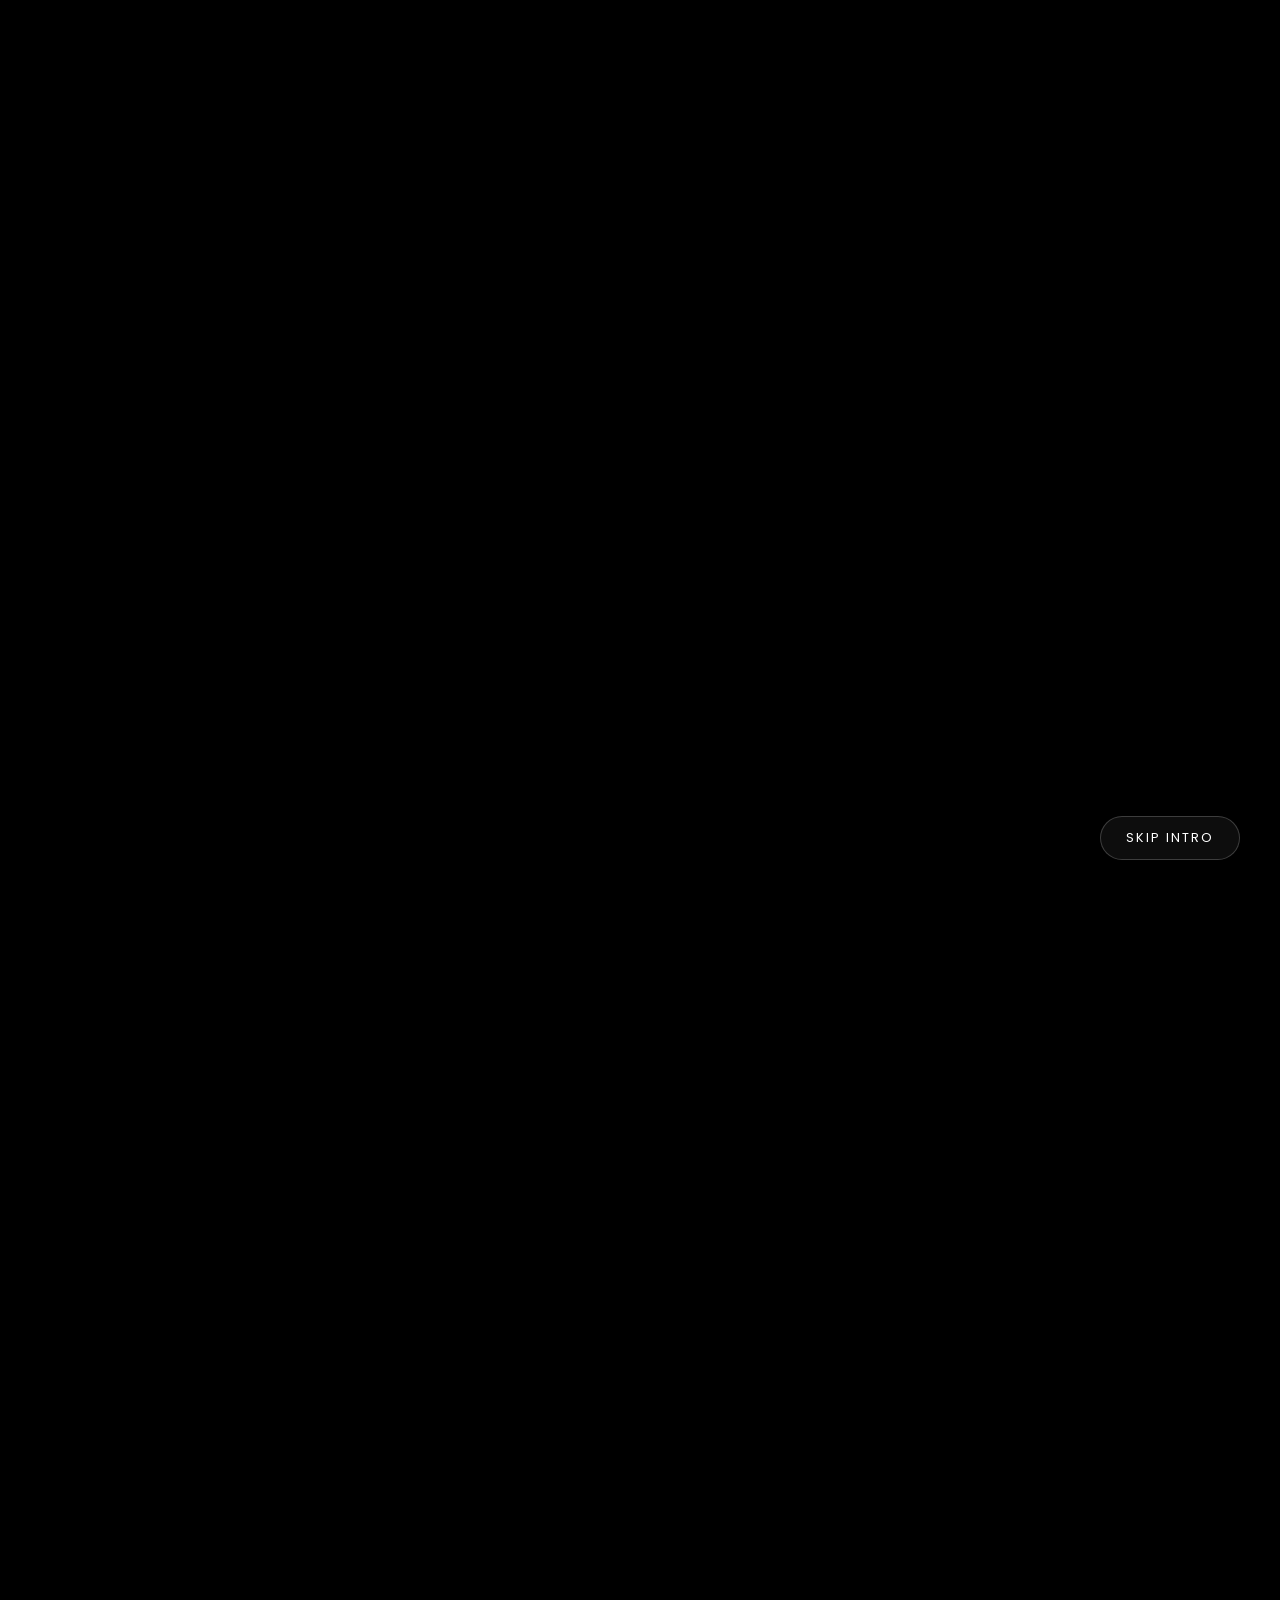
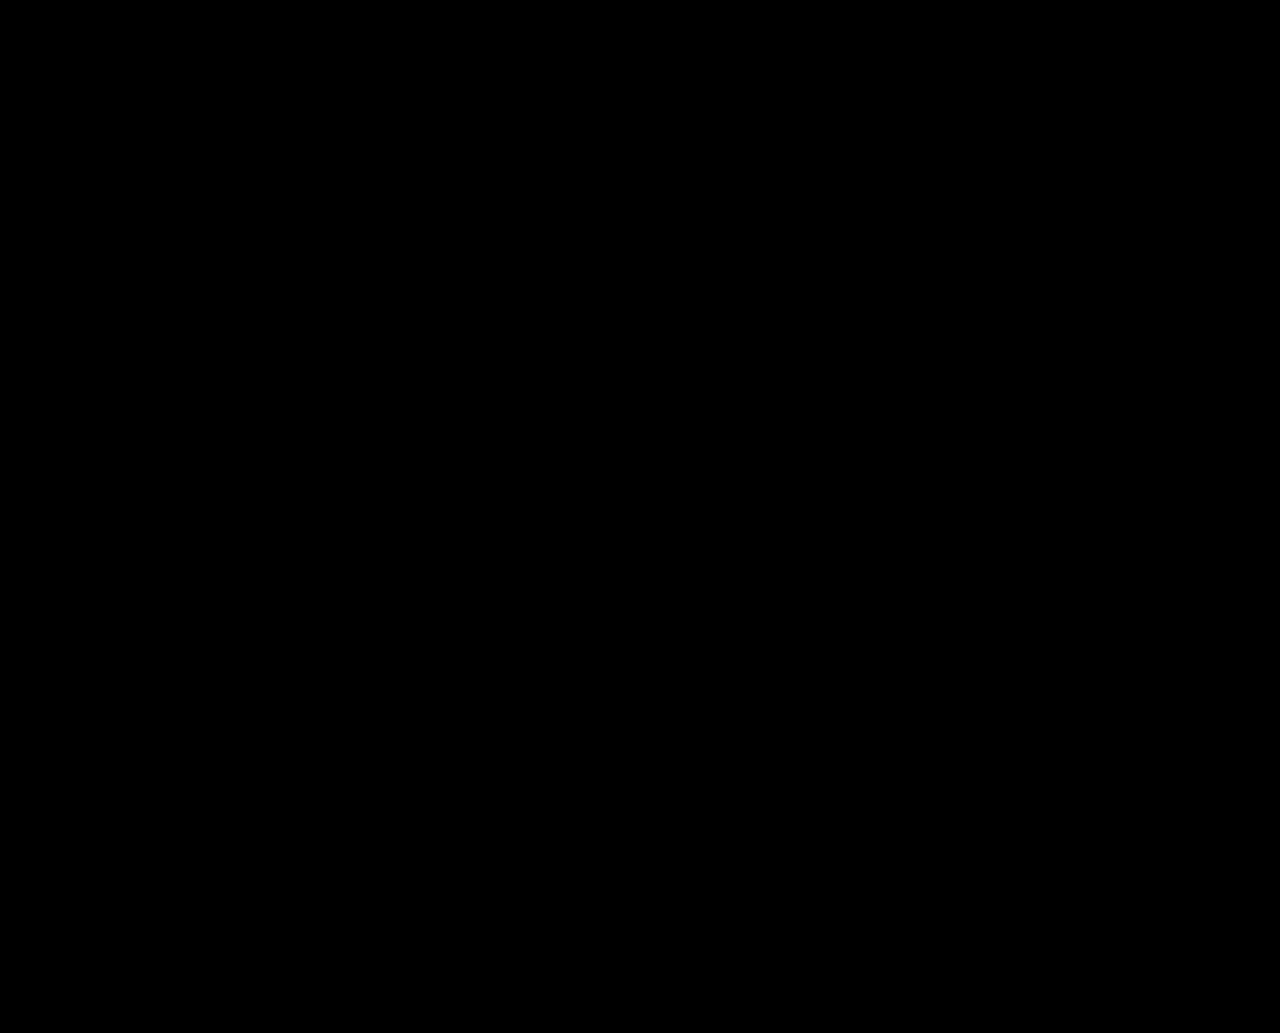
==== team.html @ 57929bd1 "updated code" ====
<!DOCTYPE html>
<html lang="en">

<head>
    <meta charset="UTF-8">
    <meta name="viewport" content="width=device-width, initial-scale=1.0">
    <title>Our Team – ASTRA</title>
    <meta name="description" content="Meet the innovators behind ASTRA Tech Student Team.">

    <!-- Google Fonts -->
    <link rel="preconnect" href="https://fonts.googleapis.com">
    <link rel="preconnect" href="https://fonts.gstatic.com" crossorigin>
    <link href="https://fonts.googleapis.com/css2?family=Bebas+Neue&family=Poppins:wght@300;400;600&display=swap"
        rel="stylesheet">

    <!-- Font Awesome for Icons -->
    <link rel="stylesheet" href="https://cdnjs.cloudflare.com/ajax/libs/font-awesome/6.4.0/css/all.min.css">

    <link rel="stylesheet" href="style.css">
</head>

<body>

    <!-- Team Initialization Video Overlay -->
    <div id="team-init-overlay" style="position: fixed; inset: 0; z-index: 100000; background: #000; overflow: hidden;">
        <video id="team-init-video" autoplay playsinline style="width: 100%; height: 100%; object-fit: cover;">
            <source src="team initialization/video12.mp4" type="video/mp4">
        </video>
        <button id="skip-team-init" style="position: absolute; bottom: 40px; right: 40px; z-index: 100001; background: rgba(255,255,255,0.05); border: 1px solid rgba(255,255,255,0.2); color: #fff; padding: 12px 25px; cursor: pointer; border-radius: 30px; font-family: 'Poppins', sans-serif; backdrop-filter: blur(10px); letter-spacing: 2px; transition: 0.3s; text-transform: uppercase; font-size: 0.8rem;">Skip Intro</button>
    </div>

    <!-- Main Team Content (Initially Hidden) -->
    <div id="team-page-wrapper" style="opacity: 0; transition: opacity 1s ease;">
        
        <!-- Scroll Progress Bar -->
        <div id="scroll-progress"></div>

        <!-- Navigation -->
        <nav id="navbar" class="scrolled"> <!-- Force scrolled state for better visibility on this page -->
            <div class="container">
                <div class="nav-logo">
                    <img src="logo/logo1-tp.png" alt="ASTRA Logo" style="height: 40px; width: auto; display: block;">
                </div>
                <ul class="nav-links">
                    <li><a href="index.html#home">Home</a></li>
                    <li><a href="team.html" class="active">Team</a></li>
                    <li><a href="index.html#about">About</a></li>
                    <li><a href="index.html#directives">Directives</a></li>
                    <li><a href="index.html#contact">Contact</a></li>
                </ul>
                <div class="nav-controls">
                    <button id="sound-toggle" title="Toggle Sound">
                        <i class="fas fa-volume-mute"></i>
                    </button>
                    <div class="menu-toggle">
                        <span></span>
                        <span></span>
                        <span></span>
                    </div>
                </div>
            </div>
        </nav>

        <!-- Team Hero Header -->
        <section class="team-section">
            <div class="container">
                <div class="section-header reveal">
                    <h1 class="section-title main-team-title">THE&nbsp;<span class="text-gradient">TEAM</span>&nbsp;ASTRA</h1>
                    <div class="divider"></div>
                    <p style="color: var(--text-dim); text-align: center; max-width: 700px; margin: 25px auto 0; font-family: 'Poppins', sans-serif; letter-spacing: 4px; text-transform: uppercase; font-size: 0.65rem; font-weight: 400; opacity: 0.7;">Meet the minds pushing the boundaries of innovation and technology.</p>
                </div>

                <!-- Leaders Section -->
                <div class="leader-grid reveal-delay">
                    <!-- Team Lead -->
                    <div class="member-card lead-card">
                        <i class="fas fa-crown"></i>
                        <span class="role">Team Lead</span>
                        <h3>DHEERAJ</h3>
                        <div class="member-links">
                            <a href="https://www.linkedin.com/in/dheeraj-koila-7a6661303?utm_source=share_via&utm_content=profile&utm_medium=member_android" target="_blank"><i class="fab fa-linkedin"></i></a>
                            <a href="https://www.instagram.com/_dheeraj_koila_?igsh=MTZxN3hvcjhiZ3JzZw==" target="_blank"><i class="fab fa-instagram"></i></a>
                        </div>
                    </div>
                </div>

                <div class="leader-grid reveal-delay-2">
                    <!-- Co-Leader 1 -->
                    <div class="member-card co-lead-card">
                        <i class="fas fa-shield-alt"></i>
                        <span class="role">Co-Lead</span>
                        <h3>DHANUSH</h3>
                        <div class="member-links">
                            <a href="https://www.linkedin.com/in/dhanush-poojary-574418384?utm_source=share_via&utm_content=profile&utm_medium=member_android" target="_blank"><i class="fab fa-linkedin"></i></a>
                            <a href="https://www.instagram.com/_.dhnx.07_?igsh=dDZrYmdpNnR1bTJ1" target="_blank"><i class="fab fa-instagram"></i></a>
                        </div>
                    </div>
                    <!-- Co-Leader 2 -->
                    <div class="member-card co-lead-card">
                        <i class="fas fa-shield-alt"></i>
                        <span class="role">Co-Lead</span>
                        <h3>KARTHIK</h3>
                        <div class="member-links">
                            <a href="https://www.linkedin.com/in/karthik-prabhu-4656a0383?utm_source=share_via&utm_content=profile&utm_medium=member_android" target="_blank"><i class="fab fa-linkedin"></i></a>
                            <a href="https://www.instagram.com/usr_kartxik?igsh=MWNmOHRqODJ6M2V4OA==" target="_blank"><i class="fab fa-instagram"></i></a>
                        </div>
                    </div>
                </div>

                <!-- Technical Category -->
                <div class="team-category section-header reveal">
                    <h2 class="text-gradient">TECHNICAL</h2>
                    <div class="divider"></div>
                </div>
                
                <div class="team-grid reveal-delay">
                    <!-- Technical Member 1 -->
                    <div class="member-card">
                        <i class="fas fa-user-circle"></i>
                        <span class="role">Technical Wing</span>
                        <h3>LIKHIL</h3>
                        <div class="member-links">
                            <a href="https://www.linkedin.com/in/s-r-likhil-514625384?utm_source=share_via&utm_content=profile&utm_medium=member_android" target="_blank"><i class="fab fa-linkedin"></i></a>
                            <a href="https://www.instagram.com/___l.i.k.h.i.l___?igsh=MWN6bmYzbWNzZ2djag==" target="_blank"><i class="fab fa-instagram"></i></a>
                        </div>
                    </div>
                    <!-- Technical Member 2 -->
                    <div class="member-card">
                        <i class="fas fa-user-circle"></i>
                        <span class="role">Technical Wing</span>
                        <h3>MADHURA</h3>
                        <div class="member-links">
                            <a href="https://www.linkedin.com/in/madhura-naik-869388380?utm_source=share_via&utm_content=profile&utm_medium=member_android" target="_blank"><i class="fab fa-linkedin"></i></a>
                        </div>
                    </div>
                </div>

                <!-- Robotics Category -->
                <div class="team-category section-header reveal">
                    <h2 class="text-gradient">ROBOTICS</h2>
                    <div class="divider"></div>
                </div>
                
                <div class="team-grid reveal-delay">
                    <!-- Robotics Member 1 -->
                    <div class="member-card">
                        <i class="fas fa-user-circle"></i>
                        <span class="role">Robotics Wing</span>
                        <h3>ADITYA</h3>
                        <div class="member-links">
                            <a href="https://www.linkedin.com/in/adithya-u-kumar-7a9913383?utm_source=share_via&utm_content=profile&utm_medium=member_android" target="_blank"><i class="fab fa-linkedin"></i></a>
                            <a href="https://www.instagram.com/adi__gowda16?igsh=N3djdDB4MXF5dzVn" target="_blank"><i class="fab fa-instagram"></i></a>
                        </div>
                    </div>
                </div>

            </div>
        </section>

        <!-- Footer Reuse -->
        <footer style="padding: 100px 0 40px; background: #000; border-top: 1px solid var(--glass-border);">
            <div class="container">
                <div class="footer-minimal" style="position: relative; padding: 40px 0; display: flex; flex-direction: column; align-items: center; z-index: 1;">
                    <!-- Scaled Spider Centered behind Footer -->
                    <div style="position: absolute; top: 50%; left: 50%; transform: translate(-50%, -50%); z-index: -1; pointer-events: none; opacity: 0.15; display: flex; justify-content: center; align-items: center; width: 100vw; overflow: hidden;">
                        <img src="logo/spider-transparent.png" alt="" style="width: 100vw; max-width: none; height: auto; object-fit: cover; filter: contrast(1.8) drop-shadow(0 0 15px rgba(255, 17, 0, 0.6)); mask-image: radial-gradient(ellipse at center, black 30%, transparent 75%); -webkit-mask-image: radial-gradient(ellipse at center, black 30%, transparent 75%);">
                    </div>
                
                    <div class="quick-links" style="margin-bottom: 25px;">
                        <a href="index.html" style="font-family: var(--font-body); font-size: 0.85rem; color: #fff; text-decoration: none; letter-spacing: 1px; border: 1px solid rgba(255,255,255,0.2); padding: 8px 25px; border-radius: 30px; transition: all 0.3s ease; display: inline-block; background: rgba(255,255,255,0.03); text-transform: uppercase;">Return to Base</a>
                    </div>

                    <p style="margin-top: 0;">&copy; 2026 ASTRA Team. All systems operational.</p>
                    <div class="social-icons">
                        <a href="https://instagram.com/astra._.in" target="_blank"><i class="fab fa-instagram"></i></a>
                    </div>
                </div>
            </div>
        </footer>

    </div> <!-- End Page Wrapper -->

    <!-- Audio Element (Dummy for script.js compatibility) -->
    <audio id="bg-music" loop style="display: none;">
        <source src="" type="audio/mpeg">
    </audio>

    <!-- Liquid Metal Ripple Scripts -->
    <script src="https://code.jquery.com/jquery-3.6.0.min.js"></script>
    <script src="https://cdn.jsdelivr.net/npm/jquery.ripples@0.6.3/dist/jquery.ripples.min.js"></script>
    
    <!-- Custom Team Logic -->
    <script>
        const teamOverlay = document.getElementById('team-init-overlay');
        const teamWrapper = document.getElementById('team-page-wrapper');
        const teamInitVideo = document.getElementById('team-init-video');
        const skipBtn = document.getElementById('skip-team-init');

        function exitTeamIntro() {
            teamOverlay.style.transition = 'all 1s ease';
            teamOverlay.style.opacity = '0';
            teamWrapper.style.opacity = '1';
            setTimeout(() => {
                teamOverlay.style.display = 'none';
                // Trigger ripples
                $('body').ripples('updateSize');
            }, 1000);
        }

        teamInitVideo.onended = exitTeamIntro;
        skipBtn.onclick = exitTeamIntro;

        // Ripple Effect initialization
        $(document).ready(function() {
            try {
                const isMobile = /Android|webOS|iPhone|iPad|iPod|BlackBerry|IEMobile|Opera Mini/i.test(navigator.userAgent);
                $('body').ripples({
                    resolution: isMobile ? 256 : 512,
                    dropRadius: 15,
                    perturbance: 0.04,
                });
            } catch (e) {}
        });
    </script>

    <script src="script.js"></script>
</body>

</html>
---- style.css ----
@import url('https://fonts.cdnfonts.com/css/avengeance');

:root {
    --primary-red: #cccccc;
    --primary-glow: #ffffff;
    --primary-blue: #ffffff; 
    --primary-purple: #666666;
    --bg-dark: #000000;
    --bg-darker: #000000;
    --glass-bg: rgba(255, 255, 255, 0.03);
    --glass-border: rgba(255, 255, 255, 0.25);
    --text-main: #ffffff;
    --text-dim: #999999;
    --font-header: 'Avengeance', sans-serif;
    --font-body: 'Poppins', sans-serif;
    --font-avengeance: 'Avengeance', sans-serif;
    --transition-smooth: all 0.4s cubic-bezier(0.4, 0, 0.2, 1);
}

* {
    margin: 0;
    padding: 0;
    box-sizing: border-box;
    cursor: default;
}

html {
    scroll-behavior: smooth;
}

body {
    background-color: var(--bg-dark);
    background-image: radial-gradient(circle at center, #1a1a1a 0%, #000000 100%);
    background-attachment: fixed;
    color: var(--text-main);
    font-family: var(--font-body);
    overflow-x: hidden;
    line-height: 1.6;
}

@media (max-width: 768px) {
    body {
        background-attachment: scroll; /* Fix for WebGL ripples on mobile */
    }
}

::selection {
    background: var(--primary-blue);
    color: #fff;
}

/* Scrollbar */
::-webkit-scrollbar {
    width: 8px;
}
::-webkit-scrollbar-track {
    background: var(--bg-darker);
}
::-webkit-scrollbar-thumb {
    background: linear-gradient(var(--primary-blue), var(--primary-purple));
    border-radius: 10px;
}

/* Utilities */
.container {
    max-width: 1200px;
    margin: 0 auto;
    padding: 0 2rem;
}

.text-gradient {
    background: linear-gradient(90deg, var(--primary-blue), var(--primary-purple));
    -webkit-background-clip: text;
    -webkit-text-fill-color: transparent;
    display: inline-block; /* Essential for padding to work on spans */
    padding-right: 0.25em; /* Increased safety margin for leaning characters */
    margin-right: -0.25em; /* Offset the padding to maintain visual centering */
}

.section {
    padding: 100px 0;
    position: relative;
    z-index: 1;
}

/* Preloader */
#preloader {
    position: fixed;
    top: 0;
    left: 0;
    width: 100%;
    height: 100%;
    background: var(--bg-darker);
    display: flex;
    justify-content: center;
    align-items: center;
    z-index: 9999;
}

.loader-content {
    position: relative;
    display: flex;
    flex-direction: column;
    align-items: center;
}

.arc-container {
    width: 150px;
    height: 150px;
    position: relative;
    margin-bottom: 20px;
}

.arc {
    position: absolute;
    border: 4px solid transparent;
    border-top-color: var(--primary-blue);
    border-radius: 50%;
    animation: spin 2s linear infinite;
}

.arc-1 {
    width: 100%;
    height: 100%;
    border-top-color: var(--primary-blue);
    animation-duration: 1.5s;
}

.arc-2 {
    width: 80%;
    height: 80%;
    top: 10%;
    left: 10%;
    border-top-color: var(--primary-red);
    animation-duration: 2s;
    animation-direction: reverse;
}

.arc-3 {
    width: 60%;
    height: 60%;
    top: 20%;
    left: 20%;
    border-top-color: var(--primary-purple);
    animation-duration: 1s;
}

.logo-text {
    font-family: var(--font-header);
    font-size: 2rem;
    letter-spacing: 5px;
    margin-top: 20px;
    text-shadow: 0 0 10px var(--primary-blue);
}

@keyframes spin {
    from { transform: rotate(0deg); }
    to { transform: rotate(360deg); }
}

/* Scroll Progress */
#scroll-progress {
    position: fixed;
    top: 0;
    left: 0;
    width: 0%;
    height: 4px;
    background: linear-gradient(90deg, var(--primary-blue), var(--primary-purple), var(--primary-red));
    z-index: 1001;
    transition: width 0.1s ease-out;
}

.glow-bg {
    position: fixed;
    top: 0;
    left: 0;
    width: 100%;
    height: 100%;
    background: var(--bg-dark); /* Solid clean background */
    pointer-events: none;
    z-index: -2; /* Ensures it sits behind the video (z-index: -1) */
}

/* scanlines removed for cleaner video view */
.glow-bg::after {
    display: none;
}

/* Navigation floating pill */
#navbar {
    position: fixed;
    top: 20px;
    left: 50%;
    transform: translateX(-50%);
    width: 90%;
    max-width: 1200px;
    padding: 15px 0;
    z-index: 1000;
    transition: var(--transition-smooth);
    border-radius: 50px;
    border: 1px solid transparent;
}

#navbar.scrolled {
    background: rgba(15, 0, 0, 0.85);
    backdrop-filter: blur(15px);
    border: 1px solid var(--primary-glow);
    box-shadow: 0 10px 30px rgba(255, 17, 0, 0.2);
    padding: 10px 0;
}

#navbar .container {
    display: flex;
    justify-content: space-between;
    align-items: center;
}

.nav-logo {
    font-family: var(--font-header);
    font-size: 1.8rem;
    font-weight: 900;
    letter-spacing: 2px;
    color: white;
}

.nav-links {
    display: flex;
    list-style: none;
    gap: 15px; /* Decreased space between links */
}

.nav-links li a {
    text-decoration: none;
    color: #ffffff; /* Brightened to pure white */
    font-family: var(--font-header);
    font-size: 0.85rem; 
    font-weight: normal;
    letter-spacing: 1.5px;
    margin-right: -1.5px; /* Ensures last character is fully visible */
    text-shadow: 0 2px 5px rgba(0,0,0,1), 0 0 15px rgba(0,0,0,0.8); 
    transition: var(--transition-smooth);
    text-transform: uppercase;
    position: relative;
    padding: 0 5px; /* Minor safety buffer */
}

/* Glowing Underline Animation */
.nav-links li a::after {
    content: '';
    position: absolute;
    bottom: 0;
    left: 0;
    width: 0%;
    height: 2px;
    background: var(--primary-glow);
    transition: width 0.3s ease-out;
    box-shadow: 0 0 10px var(--primary-glow);
}

.nav-links li a:hover::after {
    width: 100%;
}

.nav-links li a:hover {
    color: #ffffff;
    text-shadow: 0 0 8px var(--primary-glow);
}

.nav-controls {
    display: flex;
    align-items: center;
    gap: 20px;
}

#sound-toggle {
    background: none;
    border: 1px solid var(--glass-border);
    color: white;
    width: 40px;
    height: 40px;
    border-radius: 50%;
    cursor: pointer;
    display: flex;
    justify-content: center;
    align-items: center;
    transition: var(--transition-smooth);
}

#sound-toggle:hover {
    border-color: var(--primary-blue);
    box-shadow: 0 0 10px rgba(0, 210, 255, 0.3);
}

.menu-toggle {
    display: none;
    flex-direction: column;
    gap: 5px;
    cursor: pointer;
}

.menu-toggle span {
    width: 25px;
    height: 2px;
    background: white;
    transition: var(--transition-smooth);
}

/* Hero Section */
.hero {
    height: 100vh;
    display: flex;
    justify-content: center;
    align-items: center;
    position: relative;
    overflow: hidden;
}

.video-container {
    position: absolute;
    top: 0;
    left: 0;
    width: 100%;
    height: 100%;
    z-index: -1;
}

#hero-video {
    width: 100%;
    height: 100%;
    object-fit: cover;
}

.video-overlay {
    position: absolute;
    top: 0;
    left: 0;
    width: 100%;
    height: 100%;
    /* Deeper Black Fade for seamless section transitions */
    background: linear-gradient(to bottom, 
        transparent 0%, 
        rgba(0, 0, 0, 0.2) 30%, 
        rgba(0, 0, 0, 0.6) 70%, 
        rgb(0, 0, 0) 100%);
}

.hero-content {
    text-align: center;
    z-index: 10;
}

/* Hero Content Update */
.hero-logo-container {
    margin-bottom: 20px;
    animation: heroFadeIn 1.5s ease-out;
}

.hero-logo {
    max-width: 800px; /* Slightly increased size */
    height: auto;
    opacity: 0.85; 
    mix-blend-mode: normal; 
    filter: drop-shadow(0 0 20px rgba(255, 255, 255, 0.3)); 
    transform: perspective(1000px) translate3d(0,0,20px); 
    animation: heroFadeIn 1.5s ease-out;
}

.tagline {
    font-family: var(--font-header);
    font-size: 1.2rem; 
    letter-spacing: 8px; 
    color: #ffffff; /* Forced pure white to ensure it is visible */
    text-shadow: 0 0 10px rgba(0, 0, 0, 0.8); /* Ensures it pops over any bright video spots */
    margin-top: 0px; 
    margin-bottom: 40px;
    text-transform: uppercase;
    position: relative;
    z-index: 20; /* Keep it securely above all backgrounds and overlays */
    animation: heroFadeIn 1.5s ease-out 0.5s both;
}

.btn-glow {
    display: inline-block;
    padding: 15px 40px;
    background: transparent;
    border: 1px solid var(--primary-blue);
    color: white;
    text-decoration: none;
    font-family: var(--font-header);
    letter-spacing: 2px;
    text-transform: uppercase;
    position: relative;
    transition: var(--transition-smooth);
    animation: heroFadeIn 1.5s ease-out 1s both;
    overflow: hidden;
}

.btn-glow::before {
    content: '';
    position: absolute;
    top: 0;
    left: -100%;
    width: 100%;
    height: 100%;
    background: linear-gradient(90deg, transparent, rgba(0, 210, 255, 0.2), transparent);
    transition: 0.5s;
}

.btn-glow:hover::before {
    left: 100%;
}

.btn-glow:hover {
    background: var(--primary-blue);
    box-shadow: 0 0 20px var(--primary-blue);
    color: var(--bg-dark);
    font-weight: bold;
}

@keyframes heroFadeIn {
    from { opacity: 0; transform: translateY(30px); filter: blur(10px); }
    to { opacity: 1; transform: translateY(0); filter: blur(0); }
}

/* Sections Styling */
.section-header {
    text-align: center;
    margin-bottom: 60px;
}

.section-title {
    font-family: var(--font-header);
    font-size: 2.5rem;
    text-transform: uppercase;
    letter-spacing: 2px;
    word-spacing: 12px; /* Force space between words for Avengeance font */
    margin-right: -2px; /* Balancing letter-spacing */
    margin-bottom: 20px;
    overflow: visible;
}

.divider {
    width: 100px;
    height: 3px;
    background: linear-gradient(90deg, var(--primary-blue), var(--primary-purple));
    margin: 0 auto;
    position: relative;
}

.divider::after {
    content: '';
    position: absolute;
    top: 50%;
    left: 50%;
    transform: translate(-50%, -50%);
    width: 10px;
    height: 10px;
    background: white;
    border-radius: 50%;
    box-shadow: 0 0 10px white;
}

/* About Section */
.about-grid {
    display: grid;
    grid-template-columns: 1fr 1fr;
    gap: 60px;
    align-items: center;
}

.about-text p {
    margin-bottom: 20px;
    font-size: 1.1rem;
    color: var(--text-dim);
}

.about-cards {
    display: grid;
    grid-template-columns: 1fr 1fr;
    gap: 20px;
}

.stat-card {
    background: linear-gradient(135deg, rgba(255, 0, 0, 0.1), rgba(0, 0, 0, 0.5));
    border: 1px solid var(--primary-red);
    box-shadow: 0 0 15px rgba(255, 0, 0, 0.2);
    padding: 30px;
    border-radius: 15px;
    text-align: center;
    transition: var(--transition-smooth);
    backdrop-filter: blur(10px);
}

.stat-card:hover {
    transform: translateY(-10px);
    box-shadow: 0 0 30px var(--primary-red);
    background: rgba(255, 0, 0, 0.15);
}

.stat-card i {
    font-size: 2.5rem;
    color: var(--primary-blue);
    margin-bottom: 20px;
}

.stat-card h3 {
    font-family: var(--font-header);
    margin-bottom: 10px;
    font-size: 1.2rem;
}

/* Core Directives */
.directives-grid {
    display: grid;
    grid-template-columns: repeat(auto-fit, minmax(250px, 1fr));
    gap: 30px;
}

.directive-card {
    position: relative;
    padding: 40px;
    background: linear-gradient(135deg, #1a0000, #000000);
    border: 2px solid var(--glass-border);
    border-radius: 20px;
    overflow: hidden;
    transition: var(--transition-smooth);
    box-shadow: inset 0 0 20px rgba(255, 0, 0, 0.1);
}

.card-glow {
    position: absolute;
    top: 50%;
    left: 50%;
    transform: translate(-50%, -50%);
    width: 200%;
    height: 200%;
    background: radial-gradient(circle, rgba(255, 17, 0, 0.15) 0%, transparent 60%);
    opacity: 0;
    transition: var(--transition-smooth);
    pointer-events: none;
}

.directive-card:hover .card-glow {
    opacity: 1;
}

.directive-card:hover {
    transform: scale(1.05) translateY(-5px);
    border-color: var(--primary-red);
    box-shadow: 0 0 30px rgba(255, 17, 0, 0.4), inset 0 0 10px rgba(255, 17, 0, 0.2);
}

.directive-card.neon-blue:hover, 
.directive-card.neon-red:hover, 
.directive-card.neon-purple:hover { 
    border-color: #ff0000; 
    box-shadow: 0 0 40px rgba(255, 0, 0, 0.5);
}

.icon-box {
    width: 60px;
    height: 60px;
    background: var(--glass-bg);
    border-radius: 12px;
    display: flex;
    justify-content: center;
    align-items: center;
    margin-bottom: 25px;
    transition: var(--transition-smooth);
}

.directive-card:hover .icon-box {
    background: white;
}

.directive-card:hover .icon-box i {
    color: var(--bg-dark);
}

.icon-box i {
    font-size: 1.5rem;
    color: white;
}

.directive-card h3 {
    font-family: var(--font-header);
    font-size: 1.5rem;
    margin-bottom: 15px;
    letter-spacing: 1px;
}

.directive-card p {
    color: var(--text-dim);
    font-size: 0.95rem;
}

/* Gallery Section */
.gallery-grid {
    display: grid;
    grid-template-columns: repeat(auto-fit, minmax(300px, 1fr));
    gap: 20px;
}

.gallery-item {
    position: relative;
    border-radius: 15px;
    overflow: hidden;
    aspect-ratio: 16/9;
    cursor: pointer;
}

.gallery-item img {
    width: 100%;
    height: 100%;
    object-fit: cover;
    transition: transform 0.6s cubic-bezier(0.4, 0, 0.2, 1);
}

.gallery-overlay {
    position: absolute;
    top: 0;
    left: 0;
    width: 100%;
    height: 100%;
    background: rgba(0, 210, 255, 0.4);
    display: flex;
    justify-content: center;
    align-items: center;
    opacity: 0;
    transition: var(--transition-smooth);
    backdrop-filter: blur(5px);
}

.gallery-overlay span {
    font-family: var(--font-header);
    color: white;
    border: 2px solid white;
    padding: 10px 20px;
    letter-spacing: 2px;
    text-transform: uppercase;
}

.gallery-item:hover img {
    transform: scale(1.1);
}

.gallery-item:hover .gallery-overlay {
    opacity: 1;
}

/* Contact Section */
.contact-container {
    display: flex;
    flex-direction: column;
    align-items: center;
    gap: 50px;
}

.contact-info {
    display: grid;
    grid-template-columns: 1fr 1fr;
    gap: 30px;
    width: 100%;
    max-width: 800px;
}

.contact-card {
    background: var(--glass-bg);
    border: 1px solid var(--glass-border);
    padding: 40px;
    border-radius: 20px;
    text-align: center;
    transition: var(--transition-smooth);
}

.contact-card:hover {
    border-color: var(--primary-purple);
    box-shadow: 0 0 20px rgba(188, 0, 255, 0.2);
    transform: translateY(-5px);
}

.contact-card i {
    font-size: 3rem;
    margin-bottom: 20px;
    background: linear-gradient(45deg, var(--primary-blue), var(--primary-purple));
    -webkit-background-clip: text;
    -webkit-text-fill-color: transparent;
}

.contact-card h3 {
    font-family: var(--font-header);
    margin-bottom: 10px;
}

.contact-card a {
    color: var(--text-dim);
    text-decoration: none;
    transition: var(--transition-smooth);
}

.contact-card a:hover {
    color: var(--primary-blue);
}

.tech-lines {
    width: 100%;
    height: 1px;
    background: linear-gradient(90deg, transparent, var(--glass-border), transparent);
    position: relative;
}

.footer-minimal {
    text-align: center;
    padding-bottom: 40px;
}

.footer-minimal p {
    font-family: var(--font-header);
    font-size: 0.8rem;
    letter-spacing: 2px;
    color: var(--text-dim);
    margin-bottom: 20px;
}

.social-icons {
    display: flex;
    gap: 20px;
    justify-content: center;
}

.social-icons a {
    color: var(--text-dim);
    font-size: 1.5rem;
    transition: var(--transition-smooth);
}

.social-icons a:hover {
    color: var(--primary-blue);
    transform: translateY(-5px);
}

/* Lightbox Modal */
.lightbox {
    display: none;
    position: fixed;
    z-index: 2000;
    top: 0;
    left: 0;
    width: 100%;
    height: 100%;
    background-color: rgba(2, 2, 2, 0.95);
    backdrop-filter: blur(10px);
}

.lightbox-content {
    margin: auto;
    display: block;
    max-width: 90%;
    max-height: 80%;
    margin-top: 5vh;
    border: 1px solid var(--glass-border);
}

#caption {
    margin: auto;
    display: block;
    width: 80%;
    max-width: 700px;
    text-align: center;
    color: #ccc;
    padding: 20px 0;
    font-family: var(--font-header);
    letter-spacing: 2px;
}

.close-lightbox {
    position: absolute;
    top: 30px;
    right: 35px;
    color: #f1f1f1;
    font-size: 40px;
    font-weight: bold;
    cursor: pointer;
}

/* Animations */
.reveal {
    opacity: 0;
    transform: translateY(50px);
    transition: all 0.8s ease-out;
}

.reveal.active {
    opacity: 1;
    transform: translateY(0);
}

.reveal-delay {
    opacity: 0;
    transform: translateY(50px);
    transition: all 0.8s ease-out 0.2s;
}

.reveal-delay.active {
    opacity: 1;
    transform: translateY(0);
}

.reveal-delay-2 {
    opacity: 0;
    transform: translateY(50px);
    transition: all 0.8s ease-out 0.4s;
}

.reveal-delay-2.active {
    opacity: 1;
    transform: translateY(0);
}

.reveal-delay-3 {
    opacity: 0;
    transform: translateY(50px);
    transition: all 0.8s ease-out 0.6s;
}

.reveal-delay-3.active {
    opacity: 1;
    transform: translateY(0);
}

/* Responsive */
@media (max-width: 992px) {
    .hero-logo { max-width: 80vw; } 
    .about-grid { grid-template-columns: 1fr; }
    
    /* Transparent fully animated mobile menu */
    .nav-links { 
        position: absolute;
        top: 100%;
        left: 0;
        width: 100%;
        flex-direction: column;
        background: transparent; /* Fully transparent */
        padding: 20px 0;
        text-align: center;
        opacity: 0;
        visibility: hidden;
        transform: translateY(-20px);
        transition: all 0.4s cubic-bezier(0.4, 0, 0.2, 1);
        border: none; /* Removed the border as well for absolute transparency */
    }
    
    .nav-links.active {
        opacity: 1;
        visibility: visible;
        transform: translateY(0);
    }

    .menu-toggle { display: flex; }
}

@media (max-width: 768px) {
    .hero-logo { max-width: 90vw; }
    .tagline { 
        font-size: 0.9rem; 
        letter-spacing: 4px; 
        margin-bottom: 30px; 
        padding: 0 10px;
    }
    .contact-info { grid-template-columns: 1fr; }
    .container { padding: 0 1.5rem; }
}

@media (max-width: 480px) {
    .hero-logo { max-width: 95vw; }
    .tagline { 
        font-size: 0.8rem; 
        letter-spacing: 3px; 
    }
    .btn-glow {
        padding: 12px 30px;
        font-size: 0.9rem;
    }
}

/* --- Team Page --- */
.team-section {
    padding: 120px 0;
}

.main-team-title {
    font-size: 4rem;
    letter-spacing: 12px;
    word-spacing: 25px; /* Significant gap between THE, TEAM, and ASTRA */
    text-align: center;
    font-weight: 800;
    margin-top: 40px;
    text-shadow: 0 0 30px rgba(255, 255, 255, 0.2);
    overflow: visible;
    white-space: nowrap; /* Keep it on one line as a flagship title */
    display: block;
    width: 100%;
    margin-right: -12px; /* Crucial: offsets the letter-spacing to truly center the word */
}

.team-grid {
    display: grid;
    grid-template-columns: repeat(auto-fit, minmax(280px, 1fr));
    gap: 30px;
    margin-top: 40px;
}

.leader-grid {
    display: flex;
    justify-content: center;
    flex-wrap: wrap;
    gap: 40px;
    margin-bottom: 80px;
}

.member-card {
    background: linear-gradient(135deg, rgba(255, 255, 255, 0.1) 0%, rgba(255, 255, 255, 0.02) 100%);
    border: 1px solid rgba(255, 255, 255, 0.1);
    backdrop-filter: blur(15px);
    border-radius: 20px;
    padding: 40px 30px;
    text-align: center;
    transition: all 0.5s cubic-bezier(0.175, 0.885, 0.32, 1.275);
    position: relative;
    display: flex;
    flex-direction: column;
    align-items: center;
    overflow: hidden;
    box-shadow: 0 10px 30px rgba(0, 0, 0, 0.5);
}

.member-card::before {
    content: '';
    position: absolute;
    top: -50%;
    left: -50%;
    width: 200%;
    height: 200%;
    background: linear-gradient(45deg, transparent, rgba(255, 255, 255, 0.1), transparent);
    transform: rotate(45deg);
    transition: 0.8s;
    pointer-events: none;
}

.member-card:hover::before {
    left: 100%;
    top: 100%;
}

.member-card:hover {
    transform: translateY(-15px) scale(1.02);
    border-color: rgba(255, 255, 255, 0.4);
    box-shadow: 0 20px 40px rgba(255, 255, 255, 0.1);
    background: linear-gradient(135deg, rgba(255, 255, 255, 0.15) 0%, rgba(255, 255, 255, 0.05) 100%);
}

.member-card i.fa-user-circle {
    font-size: 4rem;
    color: #fff;
    margin-bottom: 20px;
    opacity: 0.8;
    transition: 0.4s;
    filter: drop-shadow(0 0 10px rgba(255, 255, 255, 0.3));
}

.member-card:hover i.fa-user-circle {
    transform: scale(1.1);
    opacity: 1;
    filter: drop-shadow(0 0 20px rgba(255, 255, 255, 0.5));
}

.member-card h3 {
    font-family: var(--font-header);
    font-size: 2rem;
    margin-bottom: 8px;
    letter-spacing: 3px;
    color: #fff;
    text-shadow: 0 0 10px rgba(0,0,0,1);
}

.member-card .role {
    color: var(--primary-glow);
    font-size: 0.8rem;
    text-transform: uppercase;
    letter-spacing: 4px;
    margin-bottom: 25px;
    font-weight: 600;
    opacity: 0.9;
}

.member-links {
    display: flex;
    gap: 25px;
    margin-top: auto;
}

.member-links a {
    color: rgba(255, 255, 255, 0.6);
    font-size: 1.5rem;
    transition: all 0.3s ease;
}

.member-links a:hover {
    color: #fff;
    transform: translateY(-3px) scale(1.2);
    text-shadow: 0 0 15px rgba(255, 255, 255, 0.8);
}

/* --- Lead & Co-Lead Elite Styles --- */
.lead-card {
    min-width: 380px;
    padding: 70px 40px;
    border: 2px solid rgba(255, 255, 255, 0.5);
    background: linear-gradient(135deg, rgba(255, 255, 255, 0.25) 0%, rgba(255, 255, 255, 0.05) 100%);
    box-shadow: 0 0 50px rgba(255, 255, 255, 0.15), inset 0 0 20px rgba(255, 255, 255, 0.1);
    animation: float 4s ease-in-out infinite;
}

.lead-card i.fa-crown {
    font-size: 5rem;
    color: #fff;
    margin-bottom: 25px;
    filter: drop-shadow(0 0 20px rgba(255, 255, 255, 0.8));
}

.lead-card h3 {
    font-size: 2.8rem;
    color: #ffffff;
    margin-bottom: 20px;
    text-shadow: 0 0 15px rgba(255, 255, 255, 0.5);
}

.lead-card .role {
    color: #000;
    background: #fff;
    padding: 6px 20px;
    border-radius: 4px;
    font-weight: 800;
    box-shadow: 0 0 25px rgba(255,255,255,0.6);
}

.co-lead-card {
    min-width: 340px;
    padding: 50px 30px;
    border: 1px solid rgba(255, 255, 255, 0.3);
    background: linear-gradient(135deg, rgba(255, 255, 255, 0.15) 0%, rgba(255, 255, 255, 0.03) 100%);
    box-shadow: 0 0 30px rgba(255, 255, 255, 0.05);
    animation: float 4s ease-in-out infinite;
    animation-delay: 1.5s;
}

.co-lead-card i.fa-shield-alt {
    font-size: 4rem;
    color: rgba(255,255,255,0.8);
    margin-bottom: 20px;
    filter: drop-shadow(0 0 15px rgba(255, 255, 255, 0.4));
}

.co-lead-card h3 {
    font-size: 2.2rem;
}

.co-lead-card .role {
    color: #000;
    background: rgba(255,255,255,0.8);
    padding: 5px 15px;
    border-radius: 4px;
    font-weight: 700;
}

@keyframes float {
    0% { transform: translateY(0px); }
    50% { transform: translateY(-15px); }
    100% { transform: translateY(0px); }
}

/* Mobile Overrides for Team Cards */
@media (max-width: 768px) {
    .team-grid {
        grid-template-columns: repeat(auto-fit, minmax(140px, 1fr));
        gap: 15px;
    }

    .member-card {
        padding: 20px 15px;
        border-radius: 15px;
    }

    .member-card i.fa-user-circle {
        font-size: 2.2rem;
        margin-bottom: 10px;
    }

    .member-card h3 {
        font-size: 1.1rem;
        letter-spacing: 1px;
    }

    .member-card .role {
        font-size: 0.55rem;
        letter-spacing: 1px;
        margin-bottom: 12px;
    }

    .member-links {
        gap: 12px;
    }

    .member-links a {
        font-size: 1rem;
    }

    .leader-grid {
        gap: 15px;
    }

    .leader-card {
        width: 100%;
        max-width: 260px;
    }

    .team-category h2 {
        font-size: 2rem;
    }
}
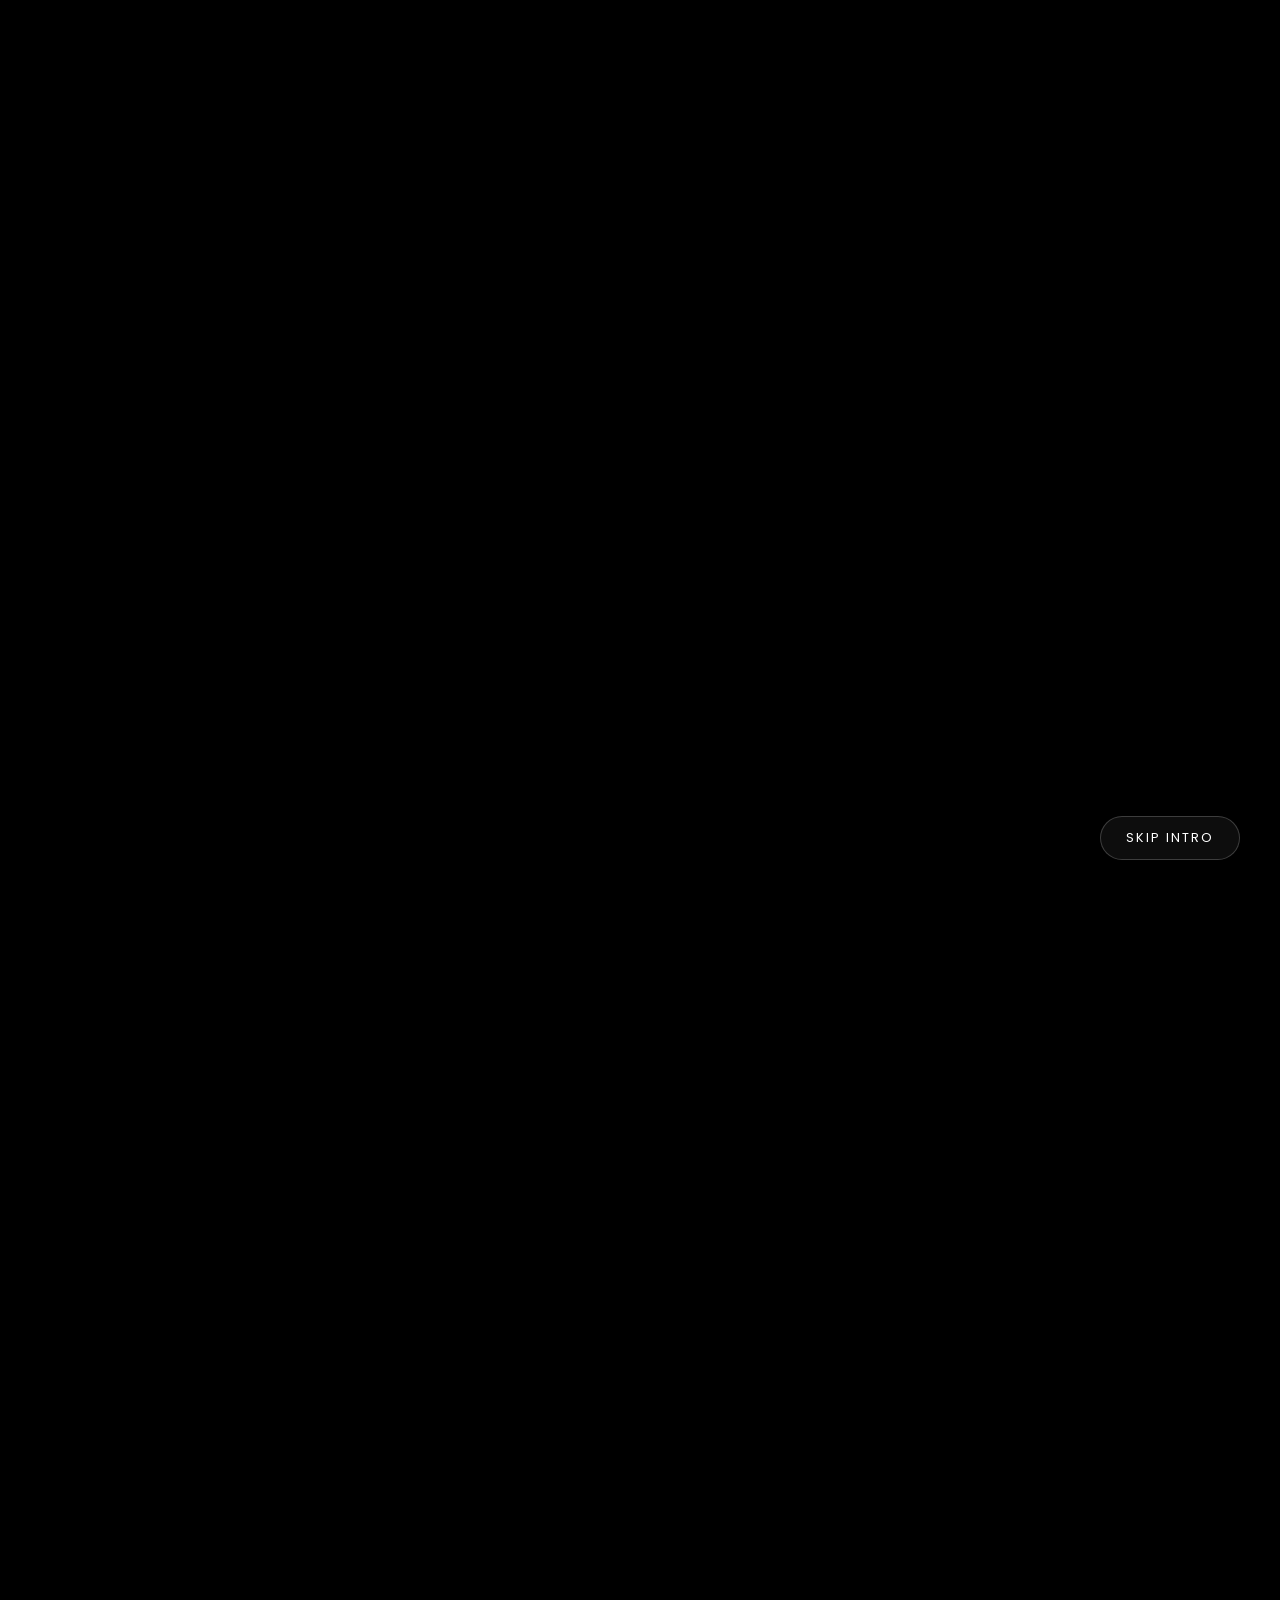
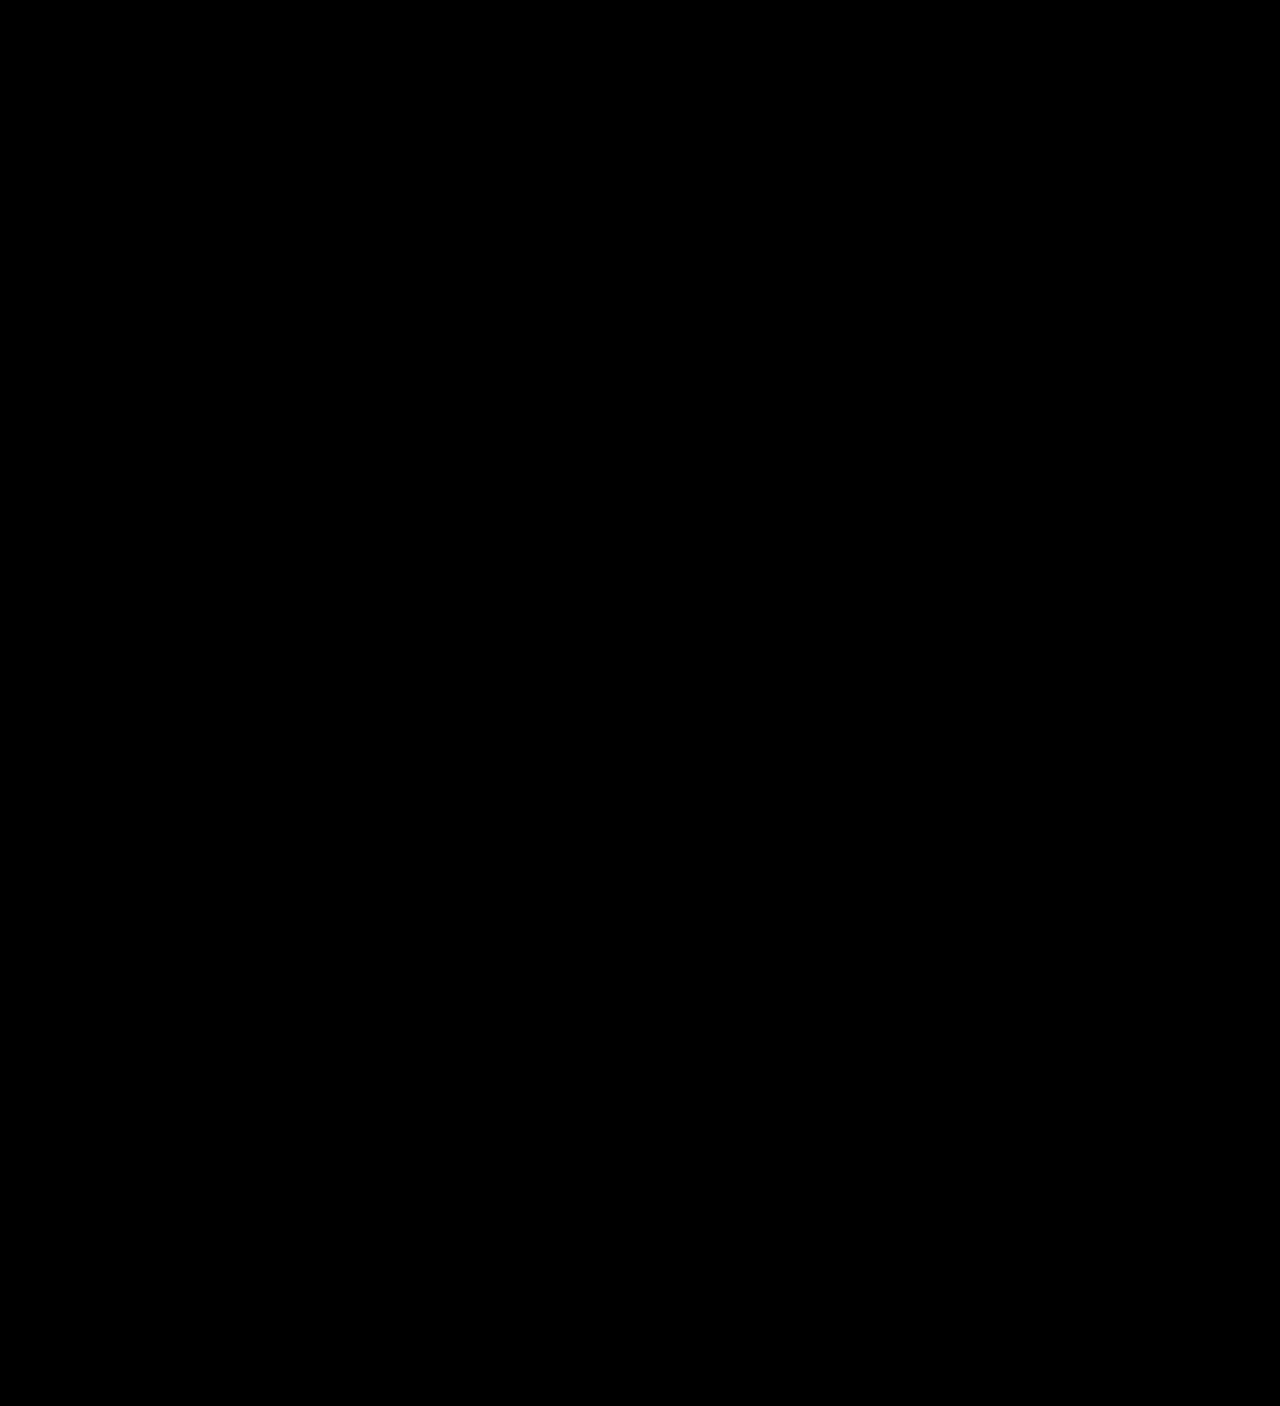
==== commit ad8d951d: "updated code" ====
--- a/team.html
+++ b/team.html
@@ -26,12 +26,14 @@
         <video id="team-init-video" autoplay playsinline style="width: 100%; height: 100%; object-fit: cover;">
             <source src="team initialization/video12.mp4" type="video/mp4">
         </video>
-        <button id="skip-team-init" style="position: absolute; bottom: 40px; right: 40px; z-index: 100001; background: rgba(255,255,255,0.05); border: 1px solid rgba(255,255,255,0.2); color: #fff; padding: 12px 25px; cursor: pointer; border-radius: 30px; font-family: 'Poppins', sans-serif; backdrop-filter: blur(10px); letter-spacing: 2px; transition: 0.3s; text-transform: uppercase; font-size: 0.8rem;">Skip Intro</button>
+        <button id="skip-team-init"
+            style="position: absolute; bottom: 40px; right: 40px; z-index: 100001; background: rgba(255,255,255,0.05); border: 1px solid rgba(255,255,255,0.2); color: #fff; padding: 12px 25px; cursor: pointer; border-radius: 30px; font-family: 'Poppins', sans-serif; backdrop-filter: blur(10px); letter-spacing: 2px; transition: 0.3s; text-transform: uppercase; font-size: 0.8rem;">Skip
+            Intro</button>
     </div>
 
     <!-- Main Team Content (Initially Hidden) -->
     <div id="team-page-wrapper" style="opacity: 0; transition: opacity 1s ease;">
-        
+
         <!-- Scroll Progress Bar -->
         <div id="scroll-progress"></div>
 
@@ -42,11 +44,11 @@
                     <img src="logo/logo1-tp.png" alt="ASTRA Logo" style="height: 40px; width: auto; display: block;">
                 </div>
                 <ul class="nav-links">
-                    <li><a href="index.html#home">Home</a></li>
+                    <li><a href="index.html?skipIntro=true#home">Home</a></li>
                     <li><a href="team.html" class="active">Team</a></li>
-                    <li><a href="index.html#about">About</a></li>
-                    <li><a href="index.html#directives">Directives</a></li>
-                    <li><a href="index.html#contact">Contact</a></li>
+                    <li><a href="index.html?skipIntro=true#about">About</a></li>
+                    <li><a href="index.html?skipIntro=true#directives">Directives</a></li>
+                    <li><a href="index.html?skipIntro=true#contact">Contact</a></li>
                 </ul>
                 <div class="nav-controls">
                     <button id="sound-toggle" title="Toggle Sound">
@@ -65,21 +67,28 @@
         <section class="team-section">
             <div class="container">
                 <div class="section-header reveal">
-                    <h1 class="section-title main-team-title">THE&nbsp;<span class="text-gradient">TEAM</span>&nbsp;ASTRA</h1>
+                    <h1 class="section-title main-team-title">THE&nbsp;<span
+                            class="text-gradient">TEAM</span>&nbsp;ASTRA</h1>
                     <div class="divider"></div>
-                    <p style="color: var(--text-dim); text-align: center; max-width: 700px; margin: 25px auto 0; font-family: 'Poppins', sans-serif; letter-spacing: 4px; text-transform: uppercase; font-size: 0.65rem; font-weight: 400; opacity: 0.7;">Meet the minds pushing the boundaries of innovation and technology.</p>
+                    <p
+                        style="color: var(--text-dim); text-align: center; max-width: 700px; margin: 25px auto 0; font-family: 'Poppins', sans-serif; letter-spacing: 4px; text-transform: uppercase; font-size: 0.65rem; font-weight: 400; opacity: 0.7;">
+                        Meet the minds pushing the boundaries of innovation and technology.</p>
                 </div>
 
                 <!-- Leaders Section -->
                 <div class="leader-grid reveal-delay">
                     <!-- Team Lead -->
                     <div class="member-card lead-card">
-                        <i class="fas fa-crown"></i>
+                        <div class="member-photo-wrapper">
+                            <img src="assests/dheeraj.jpg" alt="Dheeraj" class="member-photo">
+                        </div>
                         <span class="role">Team Lead</span>
                         <h3>DHEERAJ</h3>
                         <div class="member-links">
-                            <a href="https://www.linkedin.com/in/dheeraj-koila-7a6661303?utm_source=share_via&utm_content=profile&utm_medium=member_android" target="_blank"><i class="fab fa-linkedin"></i></a>
-                            <a href="https://www.instagram.com/_dheeraj_koila_?igsh=MTZxN3hvcjhiZ3JzZw==" target="_blank"><i class="fab fa-instagram"></i></a>
+                            <a href="https://www.linkedin.com/in/dheeraj-koila-7a6661303?utm_source=share_via&utm_content=profile&utm_medium=member_android"
+                                target="_blank"><i class="fab fa-linkedin"></i></a>
+                            <a href="https://www.instagram.com/_dheeraj_koila_?igsh=MTZxN3hvcjhiZ3JzZw=="
+                                target="_blank"><i class="fab fa-instagram"></i></a>
                         </div>
                     </div>
                 </div>
@@ -87,22 +96,30 @@
                 <div class="leader-grid reveal-delay-2">
                     <!-- Co-Leader 1 -->
                     <div class="member-card co-lead-card">
-                        <i class="fas fa-shield-alt"></i>
+                        <div class="member-photo-wrapper">
+                            <img src="assests/dhanush.jpg" alt="Dhanush" class="member-photo">
+                        </div>
                         <span class="role">Co-Lead</span>
                         <h3>DHANUSH</h3>
                         <div class="member-links">
-                            <a href="https://www.linkedin.com/in/dhanush-poojary-574418384?utm_source=share_via&utm_content=profile&utm_medium=member_android" target="_blank"><i class="fab fa-linkedin"></i></a>
-                            <a href="https://www.instagram.com/_.dhnx.07_?igsh=dDZrYmdpNnR1bTJ1" target="_blank"><i class="fab fa-instagram"></i></a>
+                            <a href="https://www.linkedin.com/in/dhanush-poojary-574418384?utm_source=share_via&utm_content=profile&utm_medium=member_android"
+                                target="_blank"><i class="fab fa-linkedin"></i></a>
+                            <a href="https://www.instagram.com/_.dhnx.07_?igsh=dDZrYmdpNnR1bTJ1" target="_blank"><i
+                                    class="fab fa-instagram"></i></a>
                         </div>
                     </div>
                     <!-- Co-Leader 2 -->
                     <div class="member-card co-lead-card">
-                        <i class="fas fa-shield-alt"></i>
+                        <div class="member-photo-wrapper">
+                            <img src="assests/karthik.jpg" alt="Karthik" class="member-photo">
+                        </div>
                         <span class="role">Co-Lead</span>
                         <h3>KARTHIK</h3>
                         <div class="member-links">
-                            <a href="https://www.linkedin.com/in/karthik-prabhu-4656a0383?utm_source=share_via&utm_content=profile&utm_medium=member_android" target="_blank"><i class="fab fa-linkedin"></i></a>
-                            <a href="https://www.instagram.com/usr_kartxik?igsh=MWNmOHRqODJ6M2V4OA==" target="_blank"><i class="fab fa-instagram"></i></a>
+                            <a href="https://www.linkedin.com/in/karthik-prabhu-4656a0383?utm_source=share_via&utm_content=profile&utm_medium=member_android"
+                                target="_blank"><i class="fab fa-linkedin"></i></a>
+                            <a href="https://www.instagram.com/usr_kartxik?igsh=MWNmOHRqODJ6M2V4OA==" target="_blank"><i
+                                    class="fab fa-instagram"></i></a>
                         </div>
                     </div>
                 </div>
@@ -112,25 +129,32 @@
                     <h2 class="text-gradient">TECHNICAL</h2>
                     <div class="divider"></div>
                 </div>
-                
+
                 <div class="team-grid reveal-delay">
                     <!-- Technical Member 1 -->
                     <div class="member-card">
-                        <i class="fas fa-user-circle"></i>
+                        <div class="member-photo-wrapper">
+                            <img src="assests/likhil.jpg" alt="Likhil" class="member-photo">
+                        </div>
                         <span class="role">Technical Wing</span>
                         <h3>LIKHIL</h3>
                         <div class="member-links">
-                            <a href="https://www.linkedin.com/in/s-r-likhil-514625384?utm_source=share_via&utm_content=profile&utm_medium=member_android" target="_blank"><i class="fab fa-linkedin"></i></a>
-                            <a href="https://www.instagram.com/___l.i.k.h.i.l___?igsh=MWN6bmYzbWNzZ2djag==" target="_blank"><i class="fab fa-instagram"></i></a>
+                            <a href="https://www.linkedin.com/in/s-r-likhil-514625384?utm_source=share_via&utm_content=profile&utm_medium=member_android"
+                                target="_blank"><i class="fab fa-linkedin"></i></a>
+                            <a href="https://www.instagram.com/___l.i.k.h.i.l___?igsh=MWN6bmYzbWNzZ2djag=="
+                                target="_blank"><i class="fab fa-instagram"></i></a>
                         </div>
                     </div>
                     <!-- Technical Member 2 -->
                     <div class="member-card">
-                        <i class="fas fa-user-circle"></i>
+                        <div class="member-photo-wrapper">
+                            <img src="assests/madhura.jpg" alt="Madhura" class="member-photo">
+                        </div>
                         <span class="role">Technical Wing</span>
                         <h3>MADHURA</h3>
                         <div class="member-links">
-                            <a href="https://www.linkedin.com/in/madhura-naik-869388380?utm_source=share_via&utm_content=profile&utm_medium=member_android" target="_blank"><i class="fab fa-linkedin"></i></a>
+                            <a href="https://www.linkedin.com/in/madhura-naik-869388380?utm_source=share_via&utm_content=profile&utm_medium=member_android"
+                                target="_blank"><i class="fab fa-linkedin"></i></a>
                         </div>
                     </div>
                 </div>
@@ -140,16 +164,20 @@
                     <h2 class="text-gradient">ROBOTICS</h2>
                     <div class="divider"></div>
                 </div>
-                
+
                 <div class="team-grid reveal-delay">
                     <!-- Robotics Member 1 -->
                     <div class="member-card">
-                        <i class="fas fa-user-circle"></i>
+                        <div class="member-photo-wrapper">
+                            <img src="assests/aditiya.jpg" alt="Aditya" class="member-photo">
+                        </div>
                         <span class="role">Robotics Wing</span>
-                        <h3>ADITYA</h3>
-                        <div class="member-links">
-                            <a href="https://www.linkedin.com/in/adithya-u-kumar-7a9913383?utm_source=share_via&utm_content=profile&utm_medium=member_android" target="_blank"><i class="fab fa-linkedin"></i></a>
-                            <a href="https://www.instagram.com/adi__gowda16?igsh=N3djdDB4MXF5dzVn" target="_blank"><i class="fab fa-instagram"></i></a>
+                        <h3>ADITHYA</h3>
+                        <div class="member-links">
+                            <a href="https://www.linkedin.com/in/adithya-u-kumar-7a9913383?utm_source=share_via&utm_content=profile&utm_medium=member_android"
+                                target="_blank"><i class="fab fa-linkedin"></i></a>
+                            <a href="https://www.instagram.com/adi__gowda16?igsh=N3djdDB4MXF5dzVn" target="_blank"><i
+                                    class="fab fa-instagram"></i></a>
                         </div>
                     </div>
                 </div>
@@ -160,14 +188,19 @@
         <!-- Footer Reuse -->
         <footer style="padding: 100px 0 40px; background: #000; border-top: 1px solid var(--glass-border);">
             <div class="container">
-                <div class="footer-minimal" style="position: relative; padding: 40px 0; display: flex; flex-direction: column; align-items: center; z-index: 1;">
+                <div class="footer-minimal"
+                    style="position: relative; padding: 40px 0; display: flex; flex-direction: column; align-items: center; z-index: 1;">
                     <!-- Scaled Spider Centered behind Footer -->
-                    <div style="position: absolute; top: 50%; left: 50%; transform: translate(-50%, -50%); z-index: -1; pointer-events: none; opacity: 0.15; display: flex; justify-content: center; align-items: center; width: 100vw; overflow: hidden;">
-                        <img src="logo/spider-transparent.png" alt="" style="width: 100vw; max-width: none; height: auto; object-fit: cover; filter: contrast(1.8) drop-shadow(0 0 15px rgba(255, 17, 0, 0.6)); mask-image: radial-gradient(ellipse at center, black 30%, transparent 75%); -webkit-mask-image: radial-gradient(ellipse at center, black 30%, transparent 75%);">
-                    </div>
-                
+                    <div
+                        style="position: absolute; top: 50%; left: 50%; transform: translate(-50%, -50%); z-index: -1; pointer-events: none; opacity: 0.15; display: flex; justify-content: center; align-items: center; width: 100vw; overflow: hidden;">
+                        <img src="logo/spider-transparent.png" alt=""
+                            style="width: 100vw; max-width: none; height: auto; object-fit: cover; filter: contrast(1.8) drop-shadow(0 0 15px rgba(255, 17, 0, 0.6)); mask-image: radial-gradient(ellipse at center, black 30%, transparent 75%); -webkit-mask-image: radial-gradient(ellipse at center, black 30%, transparent 75%);">
+                    </div>
+
                     <div class="quick-links" style="margin-bottom: 25px;">
-                        <a href="index.html" style="font-family: var(--font-body); font-size: 0.85rem; color: #fff; text-decoration: none; letter-spacing: 1px; border: 1px solid rgba(255,255,255,0.2); padding: 8px 25px; border-radius: 30px; transition: all 0.3s ease; display: inline-block; background: rgba(255,255,255,0.03); text-transform: uppercase;">Return to Base</a>
+                        <a href="index.html?skipIntro=true"
+                            style="font-family: var(--font-body); font-size: 0.85rem; color: #fff; text-decoration: none; letter-spacing: 1px; border: 1px solid rgba(255,255,255,0.2); padding: 8px 25px; border-radius: 30px; transition: all 0.3s ease; display: inline-block; background: rgba(255,255,255,0.03); text-transform: uppercase;">Return
+                            to Base</a>
                     </div>
 
                     <p style="margin-top: 0;">&copy; 2026 ASTRA Team. All systems operational.</p>
@@ -188,7 +221,7 @@
     <!-- Liquid Metal Ripple Scripts -->
     <script src="https://code.jquery.com/jquery-3.6.0.min.js"></script>
     <script src="https://cdn.jsdelivr.net/npm/jquery.ripples@0.6.3/dist/jquery.ripples.min.js"></script>
-    
+
     <!-- Custom Team Logic -->
     <script>
         const teamOverlay = document.getElementById('team-init-overlay');
@@ -211,7 +244,7 @@
         skipBtn.onclick = exitTeamIntro;
 
         // Ripple Effect initialization
-        $(document).ready(function() {
+        $(document).ready(function () {
             try {
                 const isMobile = /Android|webOS|iPhone|iPad|iPod|BlackBerry|IEMobile|Opera Mini/i.test(navigator.userAgent);
                 $('body').ripples({
@@ -219,11 +252,11 @@
                     dropRadius: 15,
                     perturbance: 0.04,
                 });
-            } catch (e) {}
+            } catch (e) { }
         });
     </script>
 
     <script src="script.js"></script>
 </body>
 
-</html>
+</html>
--- a/style.css
+++ b/style.css
@@ -1,3 +1,4 @@
+@import url('https://fonts.googleapis.com/css2?family=Bebas+Neue&family=Poppins:wght@300;400;600&family=Orbitron:wght@400;500;700&display=swap');
 @import url('https://fonts.cdnfonts.com/css/avengeance');
 
 :root {
@@ -13,6 +14,7 @@
     --text-dim: #999999;
     --font-header: 'Avengeance', sans-serif;
     --font-body: 'Poppins', sans-serif;
+    --font-tech: 'Orbitron', sans-serif;
     --font-avengeance: 'Avengeance', sans-serif;
     --transition-smooth: all 0.4s cubic-bezier(0.4, 0, 0.2, 1);
 }
@@ -469,9 +471,12 @@
 }
 
 .about-text p {
-    margin-bottom: 20px;
-    font-size: 1.1rem;
+    font-family: var(--font-tech);
     color: var(--text-dim);
+    line-height: 1.8;
+    margin-bottom: 25px;
+    font-size: 0.95rem;
+    letter-spacing: 0.5px;
 }
 
 .about-cards {
@@ -999,6 +1004,44 @@
     margin-top: auto;
 }
 
+/* --- Member Portraits --- */
+.member-photo-wrapper {
+    width: 150px;
+    height: 150px;
+    margin: 0 auto 25px;
+    border-radius: 50%;
+    position: relative;
+    border: 2px solid rgba(255, 255, 255, 0.4);
+    overflow: hidden;
+    box-shadow: 0 0 30px rgba(255, 255, 255, 0.1);
+    transition: var(--transition-smooth);
+}
+
+.lead-card .member-photo-wrapper {
+    width: 180px;
+    height: 180px;
+    border-color: #ffffff;
+    box-shadow: 0 0 40px rgba(255, 255, 255, 0.3);
+}
+
+.member-photo {
+    width: 100%;
+    height: 100%;
+    object-fit: cover;
+    filter: brightness(1.1) contrast(1.1);
+    transition: var(--transition-smooth);
+}
+
+.member-card:hover .member-photo-wrapper {
+    transform: scale(1.05);
+    border-color: #fff;
+    box-shadow: 0 0 50px rgba(255, 255, 255, 0.4);
+}
+
+.member-card:hover .member-photo {
+    transform: scale(1.1);
+}
+
 .member-links a {
     color: rgba(255, 255, 255, 0.6);
     font-size: 1.5rem;
@@ -1127,4 +1170,23 @@
     .team-category h2 {
         font-size: 2rem;
     }
-}
+
+    .main-team-title {
+        font-size: 2rem;
+        letter-spacing: 5px;
+        margin-right: -5px;
+        white-space: normal; /* Allow wrapping on very small screens if needed */
+        line-height: 1.2;
+    }
+
+    .member-photo-wrapper {
+        width: 100px !important;
+        height: 100px !important;
+        margin-bottom: 15px;
+    }
+
+    .lead-card .member-photo-wrapper {
+        width: 130px !important;
+        height: 130px !important;
+    }
+}
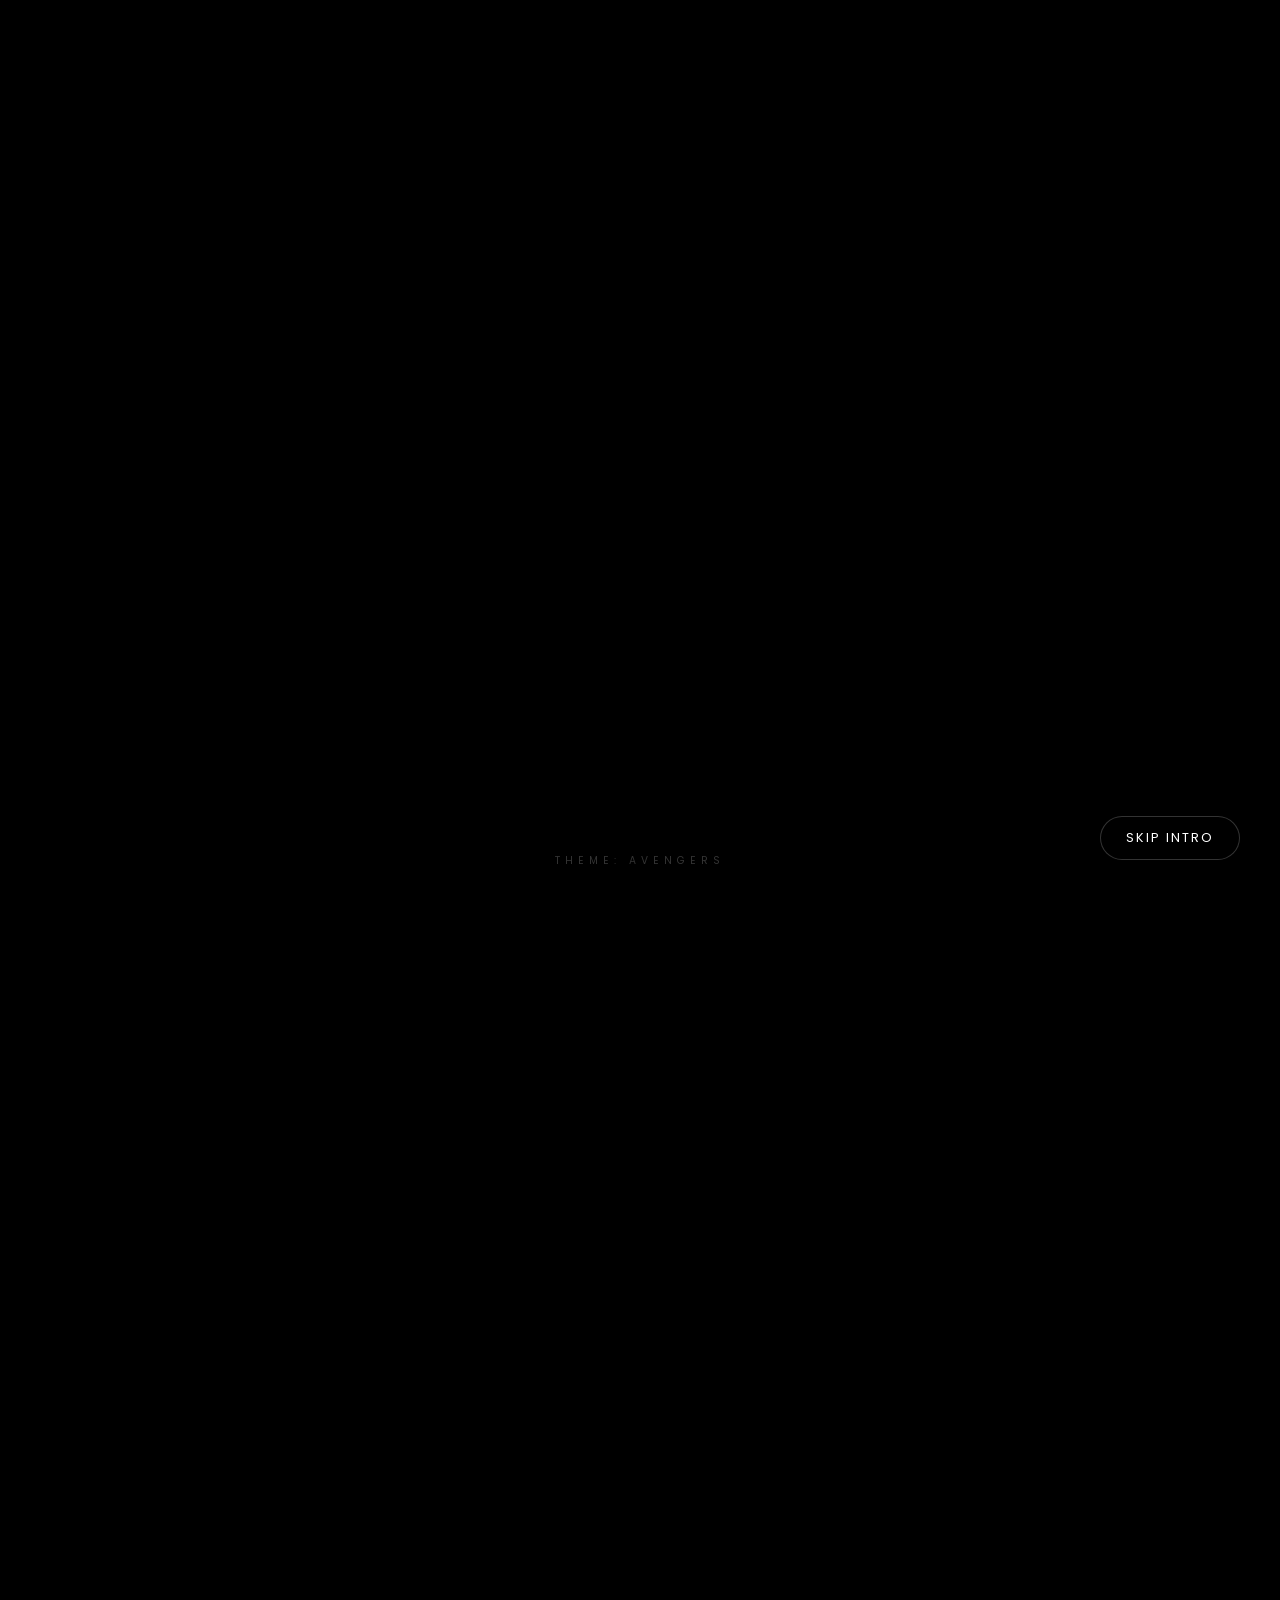
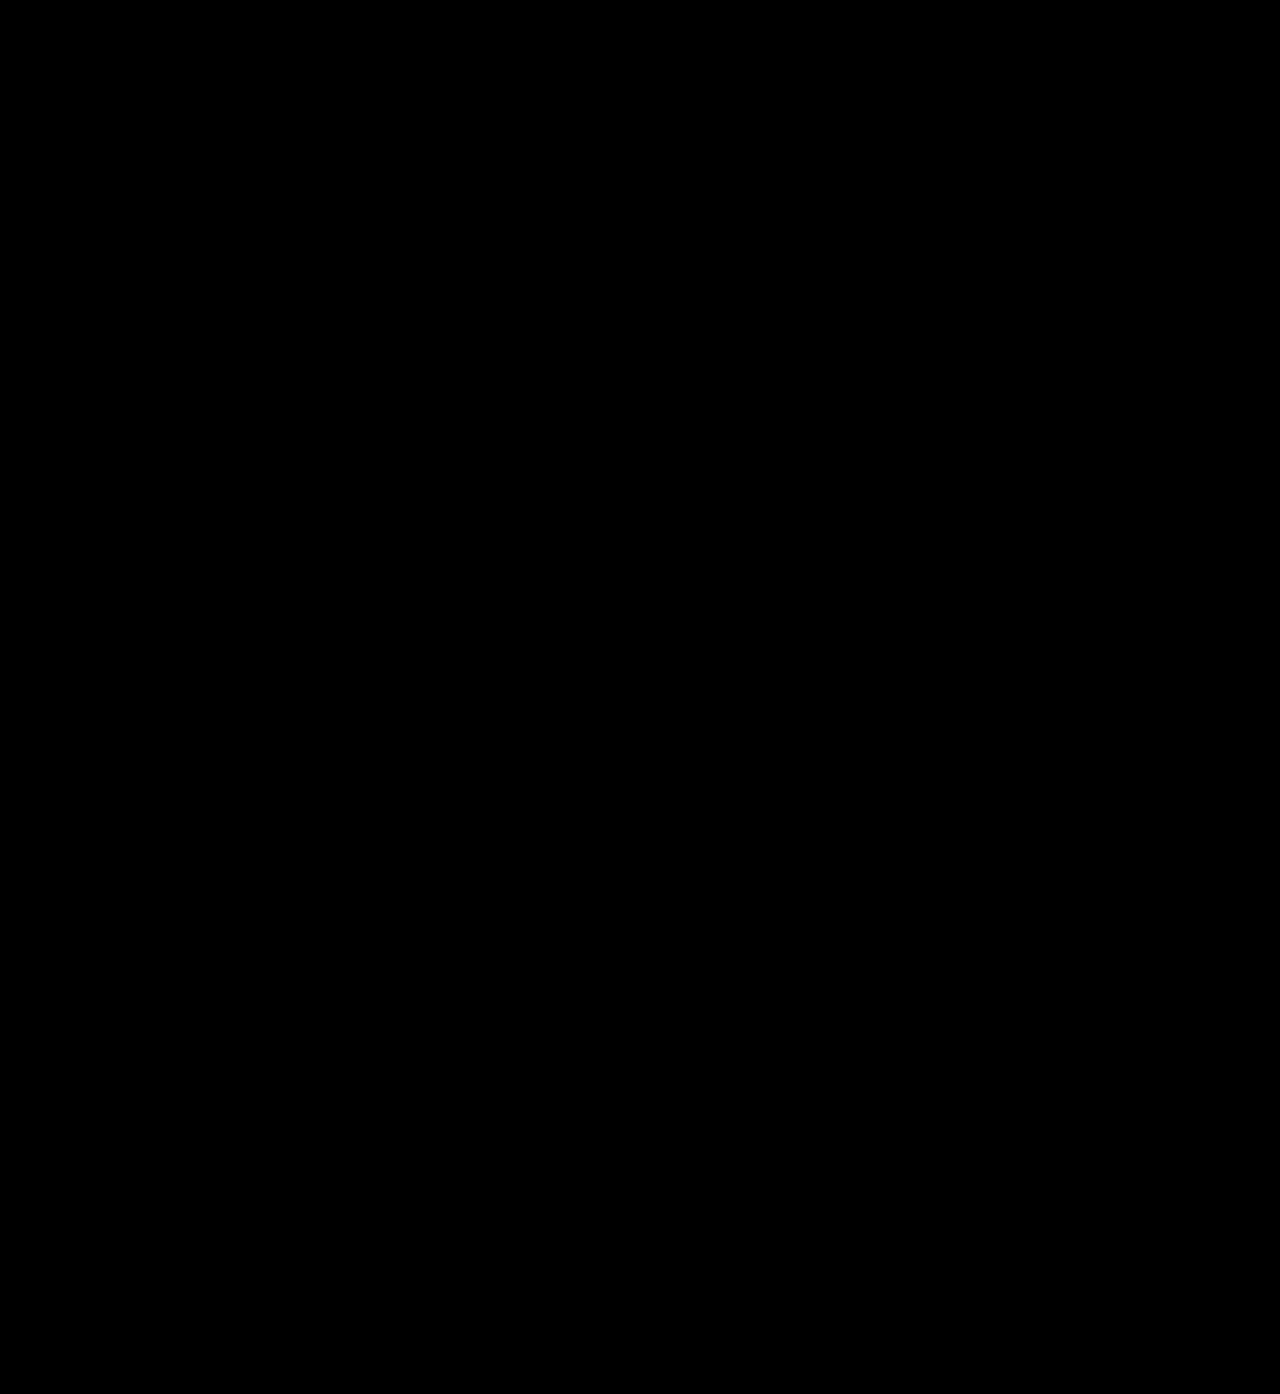
==== commit 5c3c57b4: "major changes" ====
--- a/team.html
+++ b/team.html
@@ -22,17 +22,33 @@
 <body>
 
     <!-- Team Initialization Video Overlay -->
-    <div id="team-init-overlay" style="position: fixed; inset: 0; z-index: 100000; background: #000; overflow: hidden;">
-        <video id="team-init-video" autoplay playsinline style="width: 100%; height: 100%; object-fit: cover;">
-            <source src="team initialization/video12.mp4" type="video/mp4">
+    <div id="team-init-overlay" style="position: fixed; inset: 0; z-index: 100000; background: #000; display: flex; justify-content: center; align-items: center; overflow: hidden;">
+        <!-- Fullscreen Video (Autoplay with Sound) -->
+        <video id="team-init-video" autoplay playsinline style="width: 100%; height: 100%; object-fit: cover; position: absolute; inset: 0; z-index: 100001; pointer-events: none;">
+            <source src="team initialization/InShot_20260420_103519614.mp4" type="video/mp4">
         </video>
+
+        <!-- Invisible Audio Unlocker -->
+        <div id="audio-unlocker" style="position: absolute; inset: 0; z-index: 100002; cursor: pointer;"></div>
+        
         <button id="skip-team-init"
-            style="position: absolute; bottom: 40px; right: 40px; z-index: 100001; background: rgba(255,255,255,0.05); border: 1px solid rgba(255,255,255,0.2); color: #fff; padding: 12px 25px; cursor: pointer; border-radius: 30px; font-family: 'Poppins', sans-serif; backdrop-filter: blur(10px); letter-spacing: 2px; transition: 0.3s; text-transform: uppercase; font-size: 0.8rem;">Skip
-            Intro</button>
+            style="position: absolute; bottom: 40px; right: 40px; z-index: 100003; background: rgba(0,0,0,0.4); border: 1px solid rgba(255,255,255,0.2); color: #fff; padding: 12px 25px; cursor: pointer; border-radius: 30px; font-family: 'Poppins', sans-serif; backdrop-filter: blur(10px); letter-spacing: 2px; transition: 0.3s; text-transform: uppercase; font-size: 0.8rem;">Skip Intro</button>
+        <p style="position: absolute; bottom: 30px; left: 50%; transform: translateX(-50%); font-size: 0.65rem; color: rgba(255,255,255,0.2); font-family: 'Poppins', sans-serif; text-transform: uppercase; letter-spacing: 5px; z-index: 100004; pointer-events: none;">Theme: Avengers</p>
     </div>
 
     <!-- Main Team Content (Initially Hidden) -->
     <div id="team-page-wrapper" style="opacity: 0; transition: opacity 1s ease;">
+
+        <!-- Animated Background Effects -->
+        <div class="team-bg-fx">
+            <div class="glow-orb orb-1"></div>
+            <div class="glow-orb orb-2"></div>
+            <div class="glow-orb orb-3"></div>
+            
+            <!-- Avengers Tech Rings -->
+            <div class="avengers-ring ring-1"></div>
+            <div class="avengers-ring ring-2"></div>
+        </div>
 
         <!-- Scroll Progress Bar -->
         <div id="scroll-progress"></div>
@@ -67,7 +83,7 @@
         <section class="team-section">
             <div class="container">
                 <div class="section-header reveal">
-                    <h1 class="section-title main-team-title">THE&nbsp;<span
+                    <h1 class="section-title main-team-title" style="animation: mainTitleEntry 1.5s cubic-bezier(0.2, 0.8, 0.2, 1) both 1s;">THE&nbsp;<span
                             class="text-gradient">TEAM</span>&nbsp;ASTRA</h1>
                     <div class="divider"></div>
                     <p
@@ -165,7 +181,7 @@
                     <div class="divider"></div>
                 </div>
 
-                <div class="team-grid reveal-delay">
+                <div class="team-grid robotics-grid reveal-delay">
                     <!-- Robotics Member 1 -->
                     <div class="member-card">
                         <div class="member-photo-wrapper">
@@ -213,9 +229,9 @@
 
     </div> <!-- End Page Wrapper -->
 
-    <!-- Audio Element (Dummy for script.js compatibility) -->
+    <!-- Audio Element (Background Music) -->
     <audio id="bg-music" loop style="display: none;">
-        <source src="" type="audio/mpeg">
+        <source src="song/WhatsApp Audio 2026-04-20 at 12.04.39 PM.mp4" type="video/mp4">
     </audio>
 
     <!-- Liquid Metal Ripple Scripts -->
@@ -229,19 +245,143 @@
         const teamInitVideo = document.getElementById('team-init-video');
         const skipBtn = document.getElementById('skip-team-init');
 
+        // --- Sound Toggle Logic ---
+        const soundToggle = document.getElementById('sound-toggle');
+        const bgMusic = document.getElementById('bg-music');
+        const soundIcon = soundToggle.querySelector('i');
+        let isMusicPlaying = false;
+
+        function toggleSound() {
+            if (!bgMusic) return;
+            
+            if (bgMusic.paused) {
+                bgMusic.play().then(() => {
+                    isMusicPlaying = true;
+                    soundIcon.className = 'fas fa-volume-up';
+                    soundToggle.style.borderColor = 'var(--primary-blue)';
+                }).catch(e => console.log("Sound toggle failed:", e));
+            } else {
+                bgMusic.pause();
+                isMusicPlaying = false;
+                soundIcon.className = 'fas fa-volume-mute';
+                soundToggle.style.borderColor = 'var(--glass-border)';
+            }
+        }
+
+        if (soundToggle) {
+            soundToggle.onclick = toggleSound;
+        }
+
+        // Update exitTeamIntro to sync icon
+        function updateSoundIcon() {
+            if (bgMusic && !bgMusic.paused) {
+                soundIcon.className = 'fas fa-volume-up';
+                soundToggle.style.borderColor = 'var(--primary-blue)';
+            }
+        }
+
         function exitTeamIntro() {
-            teamOverlay.style.transition = 'all 1s ease';
+            // Initial flash/glitch state
+            teamWrapper.style.filter = 'blur(40px) brightness(2) contrast(300%)';
+            teamWrapper.style.opacity = '0';
+            
+            teamOverlay.style.transition = 'all 1.2s cubic-bezier(0.4, 0, 0.2, 1)';
             teamOverlay.style.opacity = '0';
-            teamWrapper.style.opacity = '1';
+            
+            // Materialize the content
+            setTimeout(() => {
+                teamWrapper.style.transition = 'opacity 1s ease-out, filter 1.5s cubic-bezier(0.16, 1, 0.3, 1)';
+                teamWrapper.style.opacity = '1';
+                teamWrapper.style.filter = 'blur(0) brightness(1) contrast(100%)';
+            }, 100);
+
+            // STOP AND KILL INITIALIZATION VIDEO SOUND
+            if (teamInitVideo) {
+                teamInitVideo.pause();
+                teamInitVideo.muted = true; // Force mute
+                teamInitVideo.currentTime = 0; // Reset
+                teamInitVideo.src = ""; // Clear src to be absolutely sure
+                teamInitVideo.load();
+            }
+            
+            // Play background music
+            if (bgMusic) {
+                bgMusic.play().then(() => {
+                    updateSoundIcon();
+                }).catch(e => console.log("Background music blocked until interaction."));
+            }
+            
             setTimeout(() => {
                 teamOverlay.style.display = 'none';
-                // Trigger ripples
-                $('body').ripples('updateSize');
+                if (typeof $ !== 'undefined' && $('body').ripples) {
+                    $('body').ripples('updateSize');
+                }
             }, 1000);
         }
 
+
+        // Invisible Audio Unlocker Logic
+        const audioUnlocker = document.getElementById('audio-unlocker');
+        
+        const handleAudioUnlock = () => {
+            // 1. Silent trigger to unlock global audio context (crucial for iOS)
+            const silent = new Audio("[data-uri] ");
+            silent.play().catch(() => {});
+
+            if (teamInitVideo) {
+                // 2. Explcitly unmute and set volume
+                teamInitVideo.muted = false;
+                teamInitVideo.volume = 1.0;
+                
+                // 3. Force playback resume
+                const playRequest = teamInitVideo.play();
+                if (playRequest !== undefined) {
+                    playRequest.catch(() => {
+                        console.log("Unmuted play blocked even on touch. Using muted fallback.");
+                        teamInitVideo.muted = true;
+                        teamInitVideo.play();
+                    });
+                }
+            }
+            
+            // Cleanup
+            if (audioUnlocker) audioUnlocker.style.display = 'none';
+            document.removeEventListener('click', handleAudioUnlock);
+            document.removeEventListener('touchstart', handleAudioUnlock);
+            document.removeEventListener('mousedown', handleAudioUnlock);
+        };
+
+        if (audioUnlocker) {
+            audioUnlocker.addEventListener('click', handleAudioUnlock);
+            audioUnlocker.addEventListener('touchstart', handleAudioUnlock);
+            audioUnlocker.addEventListener('mousedown', handleAudioUnlock);
+        }
+        
+        // General backup listeners
+        document.addEventListener('click', handleAudioUnlock);
+        document.addEventListener('touchstart', handleAudioUnlock);
+        document.addEventListener('mousedown', handleAudioUnlock);
+
         teamInitVideo.onended = exitTeamIntro;
         skipBtn.onclick = exitTeamIntro;
+
+        // Auto-play attempt
+        window.addEventListener('load', () => {
+            // Attempt unmuted play (Relies on user interaction from previous page)
+            const playPromise = teamInitVideo.play();
+            
+            if (playPromise !== undefined) {
+                playPromise.then(_ => {
+                    // Autoplay with sound started!
+                    console.log("Unmuted autoplay successful.");
+                }).catch(error => {
+                    // Autoplay with sound was prevented
+                    console.log("Unmuted autoplay blocked by browser. Falling back to muted.");
+                    teamInitVideo.muted = true;
+                    teamInitVideo.play();
+                });
+            }
+        });
 
         // Ripple Effect initialization
         $(document).ready(function () {
--- a/style.css
+++ b/style.css
@@ -149,7 +149,7 @@
 
 .logo-text {
     font-family: var(--font-header);
-    font-size: 2rem;
+    font-size: 0.9rem;
     letter-spacing: 5px;
     margin-top: 20px;
     text-shadow: 0 0 10px var(--primary-blue);
@@ -353,12 +353,13 @@
 
 /* Hero Content Update */
 .hero-logo-container {
+    margin-top: 50px;
     margin-bottom: 20px;
     animation: heroFadeIn 1.5s ease-out;
 }
 
 .hero-logo {
-    max-width: 800px; /* Slightly increased size */
+    max-width: 600px; /* Reduced size */
     height: auto;
     opacity: 0.85; 
     mix-blend-mode: normal; 
@@ -369,21 +370,23 @@
 
 .tagline {
     font-family: var(--font-header);
-    font-size: 1.2rem; 
-    letter-spacing: 8px; 
-    color: #ffffff; /* Forced pure white to ensure it is visible */
-    text-shadow: 0 0 10px rgba(0, 0, 0, 0.8); /* Ensures it pops over any bright video spots */
-    margin-top: 0px; 
-    margin-bottom: 40px;
+    font-size: 0.9rem;
+    letter-spacing: 6px;
+    color: #ffffff;
+    text-shadow: 0 0 10px rgba(255,255,255,0.3), 0 0 20px rgba(0,0,0,0.8);
+    margin-top: 10px;
+    margin-bottom: 30px;
     text-transform: uppercase;
     position: relative;
-    z-index: 20; /* Keep it securely above all backgrounds and overlays */
+    z-index: 20;
     animation: heroFadeIn 1.5s ease-out 0.5s both;
 }
 
 .btn-glow {
     display: inline-block;
-    padding: 15px 40px;
+    width: 300px;
+    padding: 15px 0;
+    text-align: center;
     background: transparent;
     border: 1px solid var(--primary-blue);
     color: white;
@@ -416,7 +419,54 @@
     background: var(--primary-blue);
     box-shadow: 0 0 20px var(--primary-blue);
     color: var(--bg-dark);
-    font-weight: bold;
+}
+
+.btn-glass {
+    display: inline-block;
+    width: 300px;
+    padding: 15px 0;
+    text-align: center;
+    background: rgba(255, 255, 255, 0.01); /* Almost invisible background */
+    backdrop-filter: blur(8px) saturate(150%); /* Clearer, less milky blur */
+    -webkit-backdrop-filter: blur(8px) saturate(150%);
+    border: 1px solid rgba(255, 255, 255, 0.08); /* Ultrathin border */
+    border-radius: 12px;
+    color: #ffffff;
+    text-decoration: none;
+    font-family: var(--font-header);
+    letter-spacing: 2px;
+    word-spacing: 8px; 
+    text-transform: uppercase;
+    font-size: 0.9rem;
+    transition: all 0.4s cubic-bezier(0.175, 0.885, 0.32, 1.275);
+    box-shadow: inset 0 0 0 1px rgba(255, 255, 255, 0.03); /* Minimal inner reflection */
+    position: relative;
+    overflow: hidden;
+    z-index: 1;
+}
+.btn-glass::before {
+    content: '';
+    position: absolute;
+    top: 0;
+    left: -100%;
+    width: 100%;
+    height: 100%;
+    background: linear-gradient(90deg, transparent, rgba(255, 255, 255, 0.1), transparent);
+    transition: 0.6s;
+    z-index: -1;
+}
+
+.btn-glass:hover::before {
+    left: 100%;
+}
+
+.btn-glass:hover {
+    background: rgba(255, 255, 255, 0.05);
+    border-color: rgba(255, 255, 255, 0.2);
+    transform: translateY(-4px) scale(1.02);
+    box-shadow: 0 10px 25px 0 rgba(0, 0, 0, 0.3);
+    color: #fff;
+    text-shadow: 0 0 10px rgba(255, 255, 255, 0.4);
 }
 
 @keyframes heroFadeIn {
@@ -514,6 +564,13 @@
     font-size: 1.2rem;
 }
 
+.stat-card p {
+    font-family: var(--font-tech);
+    font-size: 0.85rem;
+    line-height: 1.6;
+    color: var(--text-dim);
+}
+
 /* Core Directives */
 .directives-grid {
     display: grid;
@@ -595,8 +652,11 @@
 }
 
 .directive-card p {
+    font-family: var(--font-tech);
     color: var(--text-dim);
-    font-size: 0.95rem;
+    font-size: 0.85rem;
+    line-height: 1.6;
+    letter-spacing: 0.5px;
 }
 
 /* Gallery Section */
@@ -666,7 +726,7 @@
     grid-template-columns: 1fr 1fr;
     gap: 30px;
     width: 100%;
-    max-width: 800px;
+    max-width: 600px;
 }
 
 .contact-card {
@@ -835,7 +895,7 @@
 
 /* Responsive */
 @media (max-width: 992px) {
-    .hero-logo { max-width: 80vw; } 
+    .hero-logo { max-width: 70vw; } 
     .about-grid { grid-template-columns: 1fr; }
     
     /* Transparent fully animated mobile menu */
@@ -865,23 +925,39 @@
 }
 
 @media (max-width: 768px) {
-    .hero-logo { max-width: 90vw; }
-    .tagline { 
-        font-size: 0.9rem; 
-        letter-spacing: 4px; 
-        margin-bottom: 30px; 
-        padding: 0 10px;
-    }
+    .hero-logo { max-width: 80vw; }
+    .tagline {
+    font-family: var(--font-header);
+    font-size: 0.9rem;
+    letter-spacing: 6px;
+    color: #ffffff;
+    text-shadow: 0 0 10px rgba(255,255,255,0.3), 0 0 20px rgba(0,0,0,0.8);
+    margin-top: 10px;
+    margin-bottom: 30px;
+    text-transform: uppercase;
+    position: relative;
+    z-index: 20;
+    animation: heroFadeIn 1.5s ease-out 0.5s both;
+}
     .contact-info { grid-template-columns: 1fr; }
     .container { padding: 0 1.5rem; }
 }
 
 @media (max-width: 480px) {
-    .hero-logo { max-width: 95vw; }
-    .tagline { 
-        font-size: 0.8rem; 
-        letter-spacing: 3px; 
-    }
+    .hero-logo { max-width: 85vw; }
+    .tagline {
+    font-family: var(--font-header);
+    font-size: 0.9rem;
+    letter-spacing: 6px;
+    color: #ffffff;
+    text-shadow: 0 0 10px rgba(255,255,255,0.3), 0 0 20px rgba(0,0,0,0.8);
+    margin-top: 10px;
+    margin-bottom: 30px;
+    text-transform: uppercase;
+    position: relative;
+    z-index: 20;
+    animation: heroFadeIn 1.5s ease-out 0.5s both;
+}
     .btn-glow {
         padding: 12px 30px;
         font-size: 0.9rem;
@@ -895,7 +971,7 @@
 
 .main-team-title {
     font-size: 4rem;
-    letter-spacing: 12px;
+    letter-spacing: 6px;
     word-spacing: 25px; /* Significant gap between THE, TEAM, and ASTRA */
     text-align: center;
     font-weight: 800;
@@ -924,44 +1000,41 @@
 }
 
 .member-card {
-    background: linear-gradient(135deg, rgba(255, 255, 255, 0.1) 0%, rgba(255, 255, 255, 0.02) 100%);
-    border: 1px solid rgba(255, 255, 255, 0.1);
-    backdrop-filter: blur(15px);
-    border-radius: 20px;
-    padding: 40px 30px;
+    background: linear-gradient(135deg, rgba(255, 255, 255, 0.12) 0%, rgba(255, 255, 255, 0.04) 100%);
+    padding: 60px 30px;
     text-align: center;
-    transition: all 0.5s cubic-bezier(0.175, 0.885, 0.32, 1.275);
-    position: relative;
+    position: relative;
+    clip-path: polygon(50% 0%, 100% 15%, 100% 85%, 50% 100%, 0% 85%, 0% 15%);
+    transition: var(--transition-smooth);
     display: flex;
     flex-direction: column;
     align-items: center;
-    overflow: hidden;
-    box-shadow: 0 10px 30px rgba(0, 0, 0, 0.5);
-}
-
-.member-card::before {
+    border: none; /* Borders don't work with clip-path */
+}
+
+/* Simulated Border for Hexagon */
+.member-card::after {
     content: '';
     position: absolute;
-    top: -50%;
-    left: -50%;
-    width: 200%;
-    height: 200%;
-    background: linear-gradient(45deg, transparent, rgba(255, 255, 255, 0.1), transparent);
-    transform: rotate(45deg);
-    transition: 0.8s;
+    top: 0;
+    left: 0;
+    right: 0;
+    bottom: 0;
+    background: linear-gradient(135deg, rgba(255, 255, 255, 0.3), transparent);
+    clip-path: polygon(50% 0%, 100% 15%, 100% 85%, 50% 100%, 0% 85%, 0% 15%);
+    padding: 2px; /* This is the border width */
+    -webkit-mask: 
+        linear-gradient(#fff 0 0) content-box, 
+        linear-gradient(#fff 0 0);
+    -webkit-mask-composite: xor;
+    mask-composite: exclude;
     pointer-events: none;
 }
 
-.member-card:hover::before {
-    left: 100%;
-    top: 100%;
-}
-
 .member-card:hover {
-    transform: translateY(-15px) scale(1.02);
-    border-color: rgba(255, 255, 255, 0.4);
-    box-shadow: 0 20px 40px rgba(255, 255, 255, 0.1);
-    background: linear-gradient(135deg, rgba(255, 255, 255, 0.15) 0%, rgba(255, 255, 255, 0.05) 100%);
+    transform: translateY(-15px) scale(1.05);
+    background: linear-gradient(135deg, rgba(255, 255, 255, 0.18) 0%, rgba(255, 255, 255, 0.08) 100%);
+    filter: drop-shadow(0 0 20px rgba(255, 255, 255, 0.2));
 }
 
 .member-card i.fa-user-circle {
@@ -981,7 +1054,7 @@
 
 .member-card h3 {
     font-family: var(--font-header);
-    font-size: 2rem;
+    font-size: 0.9rem;
     margin-bottom: 8px;
     letter-spacing: 3px;
     color: #fff;
@@ -1024,11 +1097,29 @@
     box-shadow: 0 0 40px rgba(255, 255, 255, 0.3);
 }
 
+/* Scanning Effect for Portraits */
+.member-photo-wrapper::after {
+    content: '';
+    position: absolute;
+    top: -100%;
+    left: 0;
+    width: 100%;
+    height: 50%;
+    background: linear-gradient(to bottom, transparent, rgba(255, 255, 255, 0.2), transparent);
+    animation: scanLine 4s linear infinite;
+    pointer-events: none;
+}
+
+@keyframes scanLine {
+    0% { top: -100%; }
+    100% { top: 100%; }
+}
+
 .member-photo {
     width: 100%;
     height: 100%;
     object-fit: cover;
-    filter: brightness(1.1) contrast(1.1);
+    filter: brightness(1.1) contrast(1.1) saturate(0.8);
     transition: var(--transition-smooth);
 }
 
@@ -1044,7 +1135,7 @@
 
 .member-links a {
     color: rgba(255, 255, 255, 0.6);
-    font-size: 1.5rem;
+    font-size: 1.8rem;
     transition: all 0.3s ease;
 }
 
@@ -1056,12 +1147,17 @@
 
 /* --- Lead & Co-Lead Elite Styles --- */
 .lead-card {
-    min-width: 380px;
-    padding: 70px 40px;
-    border: 2px solid rgba(255, 255, 255, 0.5);
-    background: linear-gradient(135deg, rgba(255, 255, 255, 0.25) 0%, rgba(255, 255, 255, 0.05) 100%);
-    box-shadow: 0 0 50px rgba(255, 255, 255, 0.15), inset 0 0 20px rgba(255, 255, 255, 0.1);
+    min-width: 400px;
+    padding: 80px 40px;
+    clip-path: polygon(50% 0%, 100% 12%, 100% 88%, 50% 100%, 0% 88%, 0% 12%);
+    background: linear-gradient(135deg, rgba(255, 255, 255, 0.25) 0%, rgba(255, 255, 255, 0.08) 100%);
     animation: float 4s ease-in-out infinite;
+    border: none;
+}
+
+.lead-card::after {
+    clip-path: polygon(50% 0%, 100% 12%, 100% 88%, 50% 100%, 0% 88%, 0% 12%);
+    background: linear-gradient(135deg, #fff, transparent);
 }
 
 .lead-card i.fa-crown {
@@ -1089,12 +1185,10 @@
 
 .co-lead-card {
     min-width: 340px;
-    padding: 50px 30px;
-    border: 1px solid rgba(255, 255, 255, 0.3);
-    background: linear-gradient(135deg, rgba(255, 255, 255, 0.15) 0%, rgba(255, 255, 255, 0.03) 100%);
-    box-shadow: 0 0 30px rgba(255, 255, 255, 0.05);
+    padding: 60px 30px;
     animation: float 4s ease-in-out infinite;
     animation-delay: 1.5s;
+    border: none;
 }
 
 .co-lead-card i.fa-shield-alt {
@@ -1122,71 +1216,361 @@
     100% { transform: translateY(0px); }
 }
 
-/* Mobile Overrides for Team Cards */
+/* Robotics Specific Sizing */
+.robotics-grid {
+    display: flex;
+    justify-content: center;
+    gap: 30px;
+}
+
+.robotics-grid .member-card {
+    width: 200px;
+    padding: 50px 20px;
+    clip-path: polygon(50% 0%, 100% 15%, 100% 85%, 50% 100%, 0% 85%, 0% 15%);
+}
+
+.robotics-grid .member-photo-wrapper {
+    width: 100px;
+    height: 100px;
+}
+
+.robotics-grid .member-card h3 {
+    font-size: 0.9rem;
+    letter-spacing: 2px;
+}
+
+.robotics-grid .member-card .role {
+    font-size: 0.65rem;
+    letter-spacing: 2px;
+}
+
+.robotics-grid .member-links a {
+    font-size: 0.9rem;
+}
+
+/* --- Cinematic Team Background FX --- */
+.team-bg-fx {
+    position: fixed;
+    top: 0;
+    left: 0;
+    width: 100%;
+    height: 100%;
+    z-index: -2;
+    overflow: hidden;
+    background: radial-gradient(circle at 50% 50%, #050505 0%, #000000 100%);
+    font-size: 0.8rem;
+    text-transform: uppercase;
+    letter-spacing: 4px;
+    margin-bottom: 25px;
+    font-weight: 600;
+    opacity: 0.9;
+}
+
+.member-links {
+    display: flex;
+    gap: 25px;
+    margin-top: auto;
+}
+
+/* --- Member Portraits --- */
+.member-photo-wrapper {
+    width: 150px;
+    height: 150px;
+    margin: 0 auto 25px;
+    border-radius: 50%;
+    position: relative;
+    border: 2px solid rgba(255, 255, 255, 0.4);
+    overflow: hidden;
+    box-shadow: 0 0 30px rgba(255, 255, 255, 0.1);
+    transition: var(--transition-smooth);
+}
+
+.lead-card .member-photo-wrapper {
+    width: 180px;
+    height: 180px;
+    border-color: #ffffff;
+    box-shadow: 0 0 40px rgba(255, 255, 255, 0.3);
+}
+
+/* Scanning Effect for Portraits */
+.member-photo-wrapper::after {
+    content: '';
+    position: absolute;
+    top: -100%;
+    left: 0;
+    width: 100%;
+    height: 50%;
+    background: linear-gradient(to bottom, transparent, rgba(255, 255, 255, 0.2), transparent);
+    animation: scanLine 4s linear infinite;
+    pointer-events: none;
+}
+
+@keyframes scanLine {
+    0% { top: -100%; }
+    100% { top: 100%; }
+}
+
+.member-photo {
+    width: 100%;
+    height: 100%;
+    object-fit: cover;
+    filter: brightness(1.1) contrast(1.1) saturate(0.8);
+    transition: var(--transition-smooth);
+}
+
+.member-card:hover .member-photo-wrapper {
+    transform: scale(1.05);
+    border-color: #fff;
+    box-shadow: 0 0 50px rgba(255, 255, 255, 0.4);
+}
+
+.member-card:hover .member-photo {
+    transform: scale(1.1);
+}
+
+.member-links a {
+    color: rgba(255, 255, 255, 0.6);
+    font-size: 1.8rem;
+    transition: all 0.3s ease;
+}
+
+.member-links a:hover {
+    color: #fff;
+    transform: translateY(-3px) scale(1.2);
+    text-shadow: 0 0 15px rgba(255, 255, 255, 0.8);
+}
+
+/* --- Lead & Co-Lead Elite Styles --- */
+.lead-card {
+    min-width: 400px;
+    padding: 80px 40px;
+    clip-path: polygon(50% 0%, 100% 12%, 100% 88%, 50% 100%, 0% 88%, 0% 12%);
+    background: linear-gradient(135deg, rgba(255, 255, 255, 0.25) 0%, rgba(255, 255, 255, 0.08) 100%);
+    animation: float 4s ease-in-out infinite;
+    border: none;
+}
+
+.lead-card::after {
+    clip-path: polygon(50% 0%, 100% 12%, 100% 88%, 50% 100%, 0% 88%, 0% 12%);
+    background: linear-gradient(135deg, #fff, transparent);
+}
+
+.lead-card i.fa-crown {
+    font-size: 5rem;
+    color: #fff;
+    margin-bottom: 25px;
+    filter: drop-shadow(0 0 20px rgba(255, 255, 255, 0.8));
+}
+
+.lead-card h3 {
+    font-size: 2.8rem;
+    color: #ffffff;
+    margin-bottom: 20px;
+    text-shadow: 0 0 15px rgba(255, 255, 255, 0.5);
+}
+
+.lead-card .role {
+    color: #000;
+    background: #fff;
+    padding: 6px 20px;
+    border-radius: 4px;
+    font-weight: 800;
+    box-shadow: 0 0 25px rgba(255,255,255,0.6);
+}
+
+.co-lead-card {
+    min-width: 340px;
+    padding: 60px 30px;
+    animation: float 4s ease-in-out infinite;
+    animation-delay: 1.5s;
+    border: none;
+}
+
+.co-lead-card i.fa-shield-alt {
+    font-size: 4rem;
+    color: rgba(255,255,255,0.8);
+    margin-bottom: 20px;
+    filter: drop-shadow(0 0 15px rgba(255, 255, 255, 0.4));
+}
+
+.co-lead-card h3 {
+    font-size: 2.2rem;
+}
+
+.co-lead-card .role {
+    color: #000;
+    background: rgba(255,255,255,0.8);
+    padding: 5px 15px;
+    border-radius: 4px;
+    font-weight: 700;
+}
+
+@keyframes float {
+    0% { transform: translateY(0px); }
+    50% { transform: translateY(-15px); }
+    100% { transform: translateY(0px); }
+}
+
+/* Robotics Specific Sizing */
+.robotics-grid {
+    display: flex;
+    justify-content: center;
+    gap: 30px;
+}
+
+.robotics-grid .member-card {
+    width: 200px;
+    padding: 50px 20px;
+    clip-path: polygon(50% 0%, 100% 15%, 100% 85%, 50% 100%, 0% 85%, 0% 15%);
+}
+
+.robotics-grid .member-photo-wrapper {
+    width: 100px;
+    height: 100px;
+}
+
+.robotics-grid .member-card h3 {
+    font-size: 0.9rem;
+    letter-spacing: 2px;
+}
+
+.robotics-grid .member-card .role {
+    font-size: 0.65rem;
+    letter-spacing: 2px;
+}
+
+.robotics-grid .member-links a {
+    font-size: 0.9rem;
+}
+
+/* --- Cinematic Team Background FX --- */
+.team-bg-fx {
+    position: fixed;
+    top: 0;
+    left: 0;
+    width: 100%;
+    height: 100%;
+    z-index: -2;
+    overflow: hidden;
+    background: radial-gradient(circle at 50% 50%, #050505 0%, #000000 100%);
+    pointer-events: none;
+}
+
+.glow-orb {
+    position: absolute;
+    border-radius: 50%;
+    filter: blur(80px);
+    opacity: 0.12;
+    animation: floatOrb 20s infinite alternate ease-in-out;
+    will-change: transform;
+    pointer-events: none;
+}
+
+.orb-1 { width: 600px; height: 600px; background: var(--primary-red); top: -10%; left: -10%; animation-duration: 25s; }
+.orb-2 { width: 500px; height: 500px; background: #444; bottom: -10%; right: -10%; animation-duration: 30s; animation-delay: -5s; }
+.orb-3 { width: 400px; height: 400px; background: var(--primary-blue); top: 40%; left: 50%; animation-duration: 35s; animation-delay: -10s; }
+
+@keyframes floatOrb {
+    0% { transform: translate3d(0, 0, 0) scale(1); }
+    33% { transform: translate3d(40px, 80px, 0) scale(1.05); }
+    66% { transform: translate3d(-60px, 30px, 0) scale(0.95); }
+    100% { transform: translate3d(15px, -40px, 0) scale(1); }
+}
+
+/* --- Mobile Overrides & Optimization --- */
 @media (max-width: 768px) {
-    .team-grid {
-        grid-template-columns: repeat(auto-fit, minmax(140px, 1fr));
-        gap: 15px;
-    }
-
-    .member-card {
-        padding: 20px 15px;
-        border-radius: 15px;
-    }
-
-    .member-card i.fa-user-circle {
-        font-size: 2.2rem;
-        margin-bottom: 10px;
-    }
-
-    .member-card h3 {
-        font-size: 1.1rem;
-        letter-spacing: 1px;
-    }
-
-    .member-card .role {
-        font-size: 0.55rem;
-        letter-spacing: 1px;
-        margin-bottom: 12px;
-    }
-
-    .member-links {
-        gap: 12px;
-    }
-
-    .member-links a {
-        font-size: 1rem;
-    }
-
-    .leader-grid {
-        gap: 15px;
-    }
-
-    .leader-card {
-        width: 100%;
-        max-width: 260px;
-    }
-
-    .team-category h2 {
-        font-size: 2rem;
-    }
-
-    .main-team-title {
-        font-size: 2rem;
-        letter-spacing: 5px;
-        margin-right: -5px;
-        white-space: normal; /* Allow wrapping on very small screens if needed */
-        line-height: 1.2;
-    }
-
-    .member-photo-wrapper {
-        width: 100px !important;
-        height: 100px !important;
-        margin-bottom: 15px;
-    }
-
-    .lead-card .member-photo-wrapper {
-        width: 130px !important;
-        height: 130px !important;
-    }
-}
+    .team-grid { grid-template-columns: repeat(auto-fit, minmax(140px, 1fr)); gap: 15px; }
+    .member-card { padding: 20px 15px; border-radius: 12px; animation: none !important; }
+    .leader-card { width: 100%; max-width: 260px; }
+    .main-team-title { font-size: 2.8rem; letter-spacing: 2px; }
+    .member-photo-wrapper { width: 90px !important; height: 90px !important; }
+    .lead-card .member-photo-wrapper { width: 120px !important; height: 120px !important; }
+    .avengers-ring { display: none !important; } /* High performance cost */
+    .glow-orb { filter: blur(40px); opacity: 0.08; }
+}
+
+/* --- Avengers 3D Tech Rings (Desktop Only Optimization) --- */
+.avengers-ring {
+    position: absolute;
+    border: 1px dashed rgba(255, 255, 255, 0.08);
+    border-radius: 50%;
+    pointer-events: none;
+    z-index: -1;
+    transform-style: preserve-3d;
+    backface-visibility: hidden;
+    will-change: transform;
+}
+
+.ring-1 {
+    width: 1400px; height: 1400px; top: -30%; right: -25%;
+    animation: rotate3D 90s linear infinite;
+    opacity: 0.04;
+}
+
+.ring-2 {
+    width: 1000px; height: 1000px; bottom: -10%; left: -15%;
+    border-style: double; border-width: 10px;
+    animation: rotate3DRev 70s linear infinite;
+    opacity: 0.02;
+}
+
+@keyframes rotate3D {
+    0% { transform: perspective(1500px) rotateX(65deg) rotateZ(0deg) translate3d(0,0,0); }
+    100% { transform: perspective(1500px) rotateX(65deg) rotateZ(360deg) translate3d(0,0,0); }
+}
+
+@keyframes rotate3DRev {
+    0% { transform: perspective(1500px) rotateX(-55deg) rotateZ(360deg) translate3d(0,0,0); }
+    100% { transform: perspective(1500px) rotateX(-55deg) rotateZ(0deg) translate3d(0,0,0); }
+}
+
+/* --- Performance Scroller Reveal --- */
+.reveal, .reveal-delay, .reveal-delay-2, .reveal-delay-3 {
+    opacity: 0;
+    transform: translate3d(0, 60px, 0) perspective(2000px) rotateX(25deg);
+    filter: blur(20px) brightness(1.8);
+    transition: transform 1.2s cubic-bezier(0.2, 0.8, 0.2, 1), 
+                opacity 1s ease-out, 
+                filter 1s ease-out;
+    will-change: transform, opacity, filter;
+    backface-visibility: hidden;
+}
+
+.reveal.active, .reveal-delay.active, .reveal-delay-2.active, .reveal-delay-3.active {
+    opacity: 1; 
+    transform: translate3d(0, 0, 0) perspective(2000px) rotateX(0deg);
+    filter: blur(0) brightness(1);
+}
+
+.reveal-delay { transition-delay: 0.05s; }
+.reveal-delay-2 { transition-delay: 0.1s; }
+.reveal-delay-3 { transition-delay: 0.15s; }
+
+/* Global GPU Layering */
+.member-card, .hero-video, .team-bg-fx, .glow-orb, .avengers-ring {
+    transform: translateZ(0);
+    backface-visibility: hidden;
+}
+
+/* CRT Overlay Optimization */
+body::after {
+    content: "";
+    position: fixed;
+    top: 0; left: 0; width: 100%; height: 100%;
+    background: repeating-linear-gradient(0deg, rgba(0,0,0,0.03) 0px, rgba(0,0,0,0.03) 1px, transparent 1px, transparent 4px);
+    pointer-events: none;
+    z-index: 9999;
+    opacity: 0.3;
+    animation: hudFlicker 0.3s infinite alternate;
+}
+
+@keyframes hudFlicker {
+    0% { opacity: 0.28; }
+    100% { opacity: 0.32; }
+}
+
+@keyframes mainTitleEntry {
+    0% { opacity: 0; transform: scale(0.9) translateY(-20px); filter: blur(20px) contrast(200%); }
+    50% { opacity: 0.5; filter: blur(5px) contrast(150%); }
+    100% { opacity: 1; transform: scale(1) translateY(0); filter: blur(0); }
+}
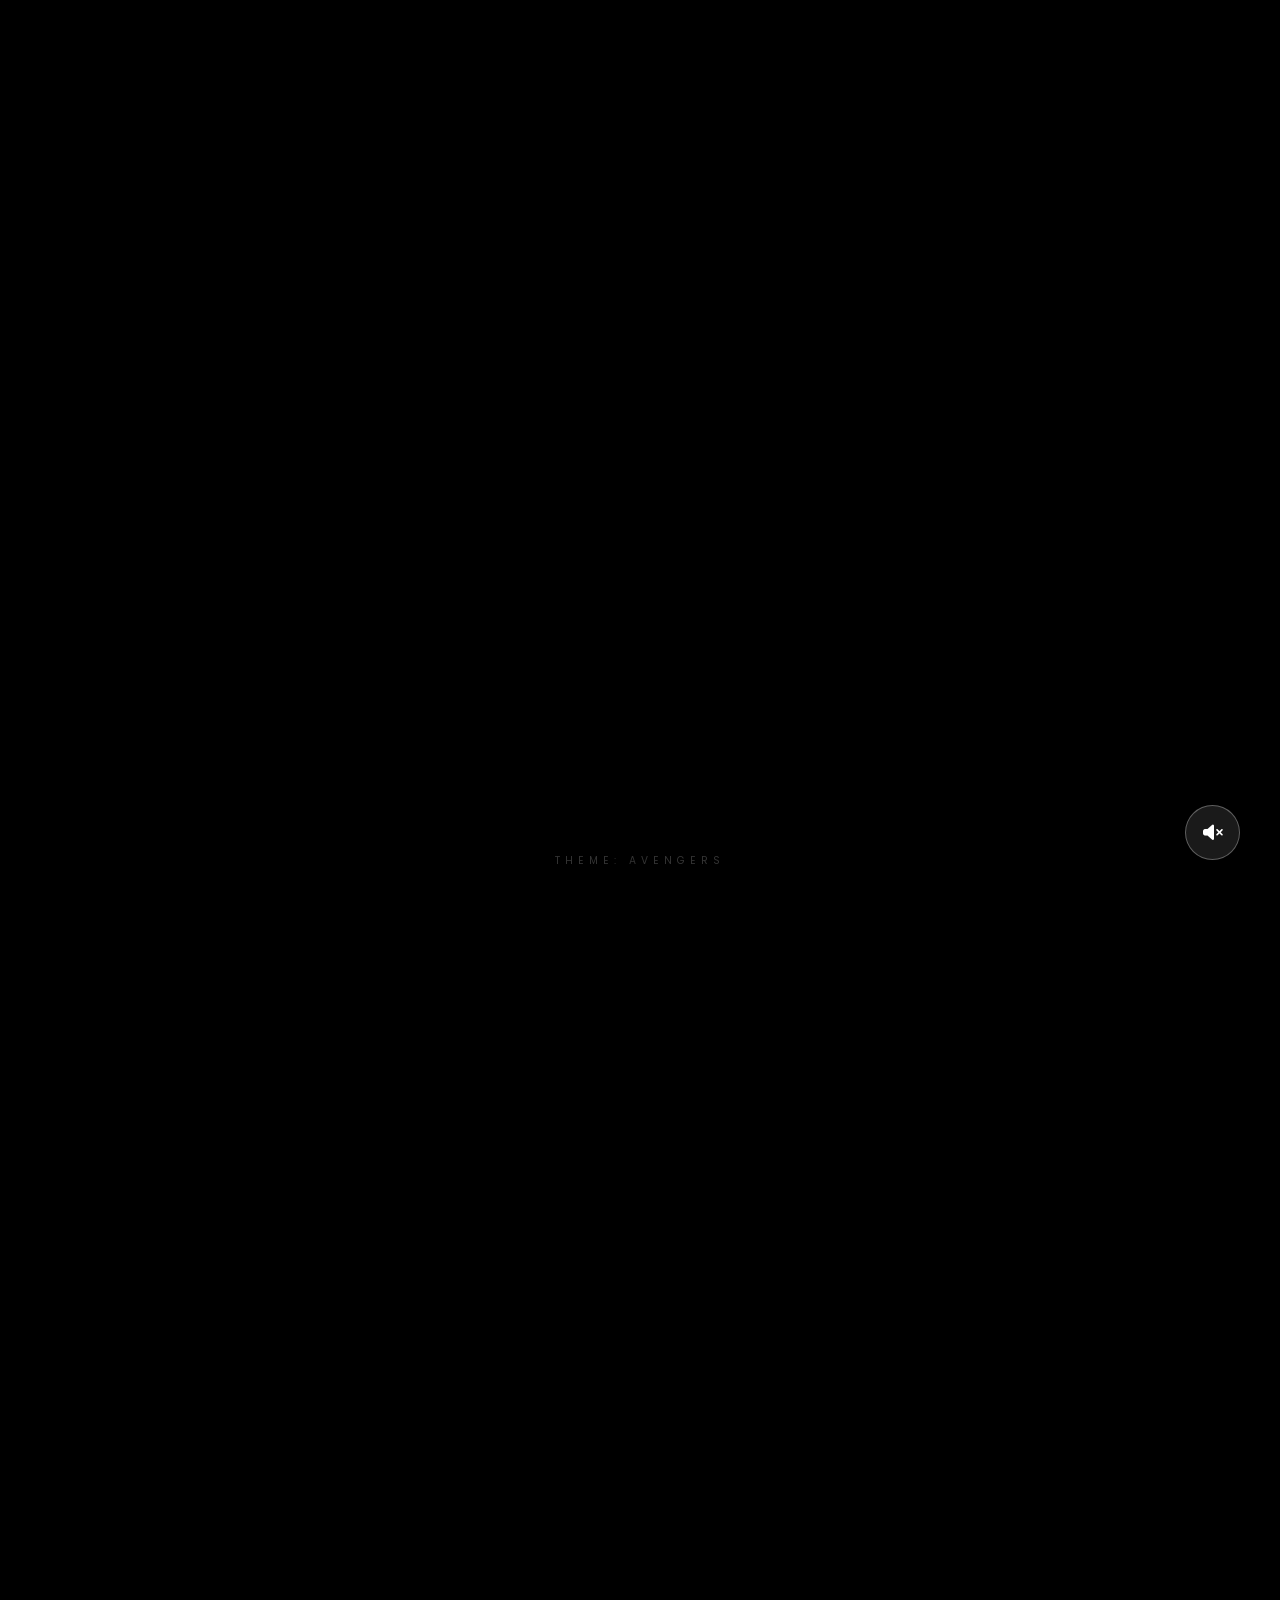
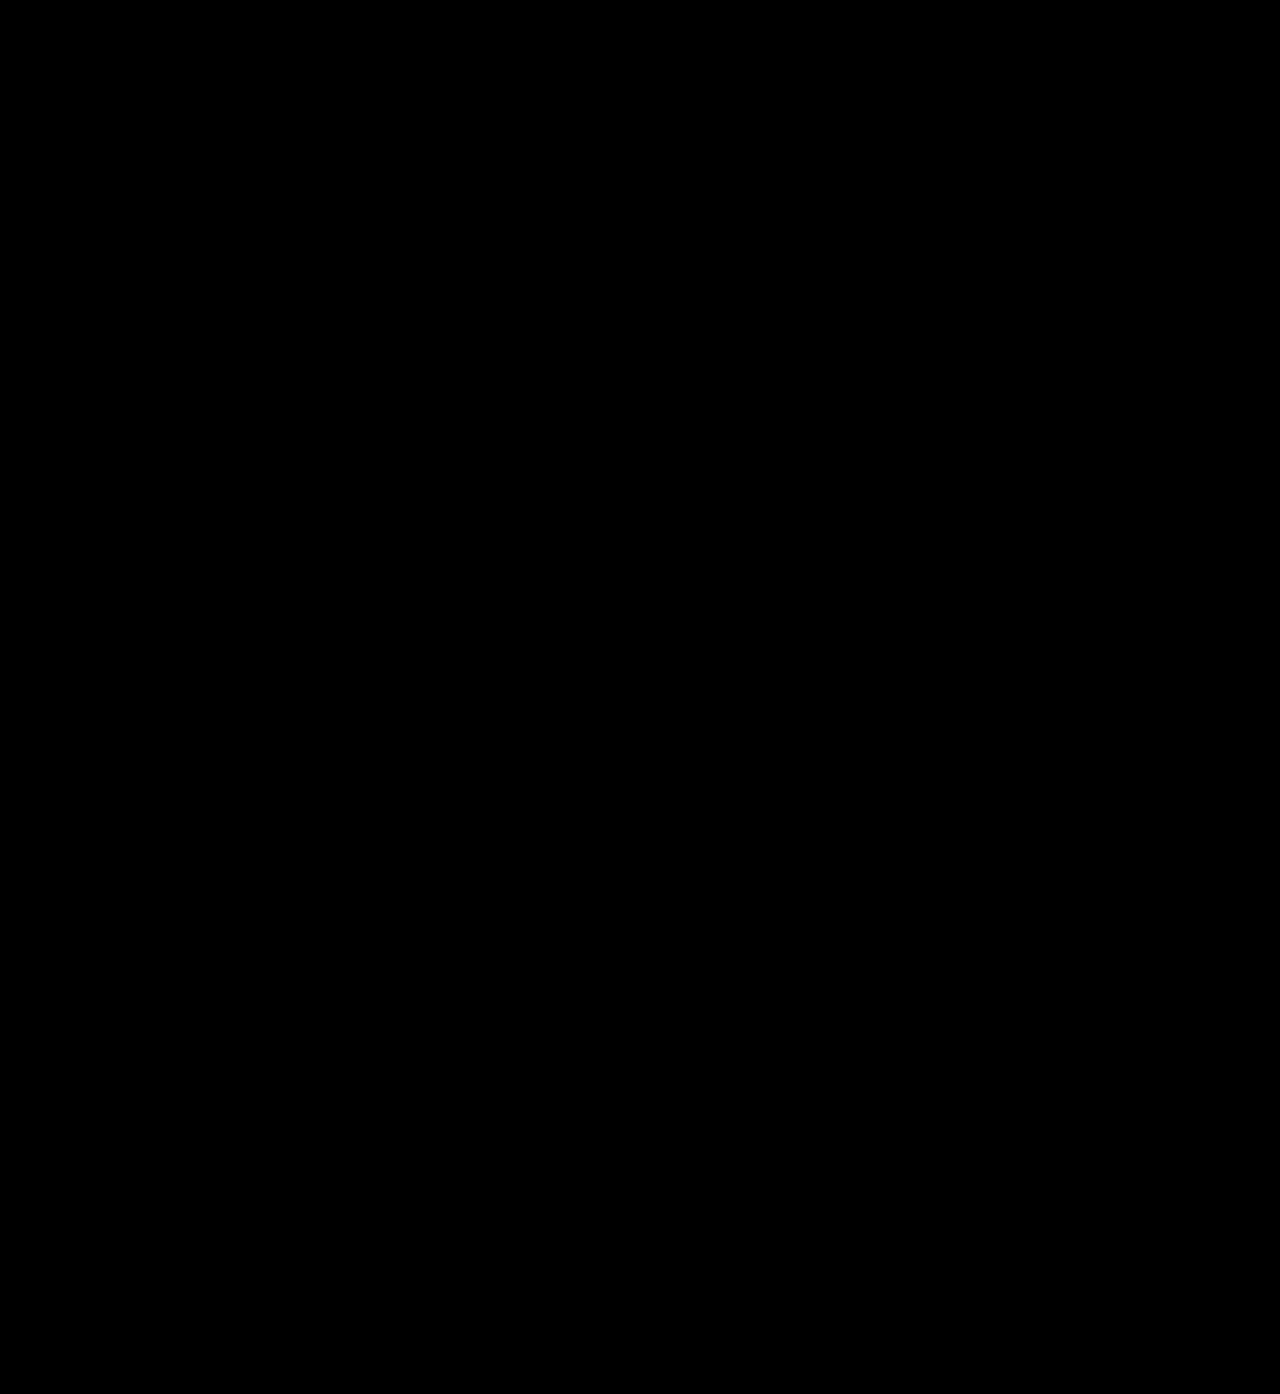
==== commit 5234188a: "major changes" ====
--- a/team.html
+++ b/team.html
@@ -23,16 +23,18 @@
 
     <!-- Team Initialization Video Overlay -->
     <div id="team-init-overlay" style="position: fixed; inset: 0; z-index: 100000; background: #000; display: flex; justify-content: center; align-items: center; overflow: hidden;">
-        <!-- Fullscreen Video (Autoplay with Sound) -->
-        <video id="team-init-video" autoplay playsinline style="width: 100%; height: 100%; object-fit: cover; position: absolute; inset: 0; z-index: 100001; pointer-events: none;">
+        <!-- Fullscreen Video (Muted by default) -->
+        <video id="team-init-video" autoplay muted playsinline style="width: 100%; height: 100%; object-fit: cover; position: absolute; inset: 0; z-index: 100001; pointer-events: none;">
             <source src="team initialization/InShot_20260420_103519614.mp4" type="video/mp4">
         </video>
 
-        <!-- Invisible Audio Unlocker -->
-        <div id="audio-unlocker" style="position: absolute; inset: 0; z-index: 100002; cursor: pointer;"></div>
+        <!-- Minimal Audio Unlocker (Bottom Right) -->
+        <div id="audio-unlocker" style="position: absolute; bottom: 40px; right: 40px; z-index: 100002; cursor: pointer;">
+            <button id="start-init-btn" title="Enable Sound & Start" style="background: rgba(255,255,255,0.1); border: 1px solid rgba(255,255,255,0.3); color: #fff; width: 55px; height: 55px; cursor: pointer; border-radius: 50%; display: flex; align-items: center; justify-content: center; backdrop-filter: blur(10px); transition: 0.4s; font-size: 1.1rem; box-shadow: 0 0 20px rgba(0,0,0,0.4);">
+                <i class="fas fa-volume-mute"></i>
+            </button>
+        </div>
         
-        <button id="skip-team-init"
-            style="position: absolute; bottom: 40px; right: 40px; z-index: 100003; background: rgba(0,0,0,0.4); border: 1px solid rgba(255,255,255,0.2); color: #fff; padding: 12px 25px; cursor: pointer; border-radius: 30px; font-family: 'Poppins', sans-serif; backdrop-filter: blur(10px); letter-spacing: 2px; transition: 0.3s; text-transform: uppercase; font-size: 0.8rem;">Skip Intro</button>
         <p style="position: absolute; bottom: 30px; left: 50%; transform: translateX(-50%); font-size: 0.65rem; color: rgba(255,255,255,0.2); font-family: 'Poppins', sans-serif; text-transform: uppercase; letter-spacing: 5px; z-index: 100004; pointer-events: none;">Theme: Avengers</p>
     </div>
 
@@ -229,9 +231,9 @@
 
     </div> <!-- End Page Wrapper -->
 
-    <!-- Audio Element (Background Music) -->
-    <audio id="bg-music" loop style="display: none;">
-        <source src="song/WhatsApp Audio 2026-04-20 at 12.04.39 PM.mp4" type="video/mp4">
+    <!-- Background Music -->
+    <audio id="bg-music" loop preload="auto" style="position: absolute; width: 1px; height: 1px; visibility: hidden; pointer-events: none; z-index: -1;">
+        <source src="song/WhatsApp%20Video%202026-04-20%20at%2010.50.30%20PM.mp4" type="audio/mp4">
     </audio>
 
     <!-- Liquid Metal Ripple Scripts -->
@@ -304,11 +306,13 @@
                 teamInitVideo.load();
             }
             
-            // Play background music
-            if (bgMusic) {
+            // Background music should already be playing, but ensure it is
+            if (bgMusic && bgMusic.paused) {
                 bgMusic.play().then(() => {
                     updateSoundIcon();
                 }).catch(e => console.log("Background music blocked until interaction."));
+            } else {
+                updateSoundIcon();
             }
             
             setTimeout(() => {
@@ -328,18 +332,32 @@
             const silent = new Audio("[data-uri] ");
             silent.play().catch(() => {});
 
+            // 2. Dual Play - Explicitly start both
             if (teamInitVideo) {
-                // 2. Explcitly unmute and set volume
-                teamInitVideo.muted = false;
-                teamInitVideo.volume = 1.0;
+                teamInitVideo.muted = true;
+                teamInitVideo.play().catch(e => console.log("Video fail:", e));
+            }
+
+            if (bgMusic) {
+                // Triple-check audio state for mobile
+                bgMusic.muted = false;
+                bgMusic.volume = 1.0;
                 
-                // 3. Force playback resume
-                const playRequest = teamInitVideo.play();
-                if (playRequest !== undefined) {
-                    playRequest.catch(() => {
-                        console.log("Unmuted play blocked even on touch. Using muted fallback.");
-                        teamInitVideo.muted = true;
-                        teamInitVideo.play();
+                // Re-prime the source if needed
+                if (bgMusic.readyState === 0) {
+                    bgMusic.load();
+                }
+                
+                const playPromise = bgMusic.play();
+                if (playPromise !== undefined) {
+                    playPromise.then(() => {
+                        isMusicPlaying = true;
+                        updateSoundIcon();
+                        console.log("Music started.");
+                    }).catch(e => {
+                        console.log("Music fail:", e);
+                        // Emergency fallback: retry on next frame
+                        setTimeout(() => bgMusic.play(), 100);
                     });
                 }
             }
@@ -365,21 +383,33 @@
         teamInitVideo.onended = exitTeamIntro;
         skipBtn.onclick = exitTeamIntro;
 
+        // Start Button Hover Effects
+        const startInitBtn = document.getElementById('start-init-btn');
+        const btnGlint = document.getElementById('btn-glint');
+        
+        if (startInitBtn) {
+            startInitBtn.onmouseenter = () => {
+                startInitBtn.style.background = 'rgba(255,255,255,0.2)';
+                startInitBtn.style.borderColor = 'rgba(255,255,255,0.6)';
+                startInitBtn.style.transform = 'scale(1.1) rotate(5deg)';
+            };
+            startInitBtn.onmouseleave = () => {
+                startInitBtn.style.background = 'rgba(255,255,255,0.1)';
+                startInitBtn.style.borderColor = 'rgba(255,255,255,0.3)';
+                startInitBtn.style.transform = 'scale(1) rotate(0deg)';
+            };
+        }
+
         // Auto-play attempt
         window.addEventListener('load', () => {
-            // Attempt unmuted play (Relies on user interaction from previous page)
-            const playPromise = teamInitVideo.play();
-            
-            if (playPromise !== undefined) {
-                playPromise.then(_ => {
-                    // Autoplay with sound started!
-                    console.log("Unmuted autoplay successful.");
-                }).catch(error => {
-                    // Autoplay with sound was prevented
-                    console.log("Unmuted autoplay blocked by browser. Falling back to muted.");
-                    teamInitVideo.muted = true;
-                    teamInitVideo.play();
-                });
+            // Attempt to play background video (muted)
+            teamInitVideo.play().catch(() => {
+                console.log("Autoplay blocked - waiting for manual start.");
+            });
+            
+            // Warm up background music
+            if (bgMusic) {
+                bgMusic.load();
             }
         });
 
